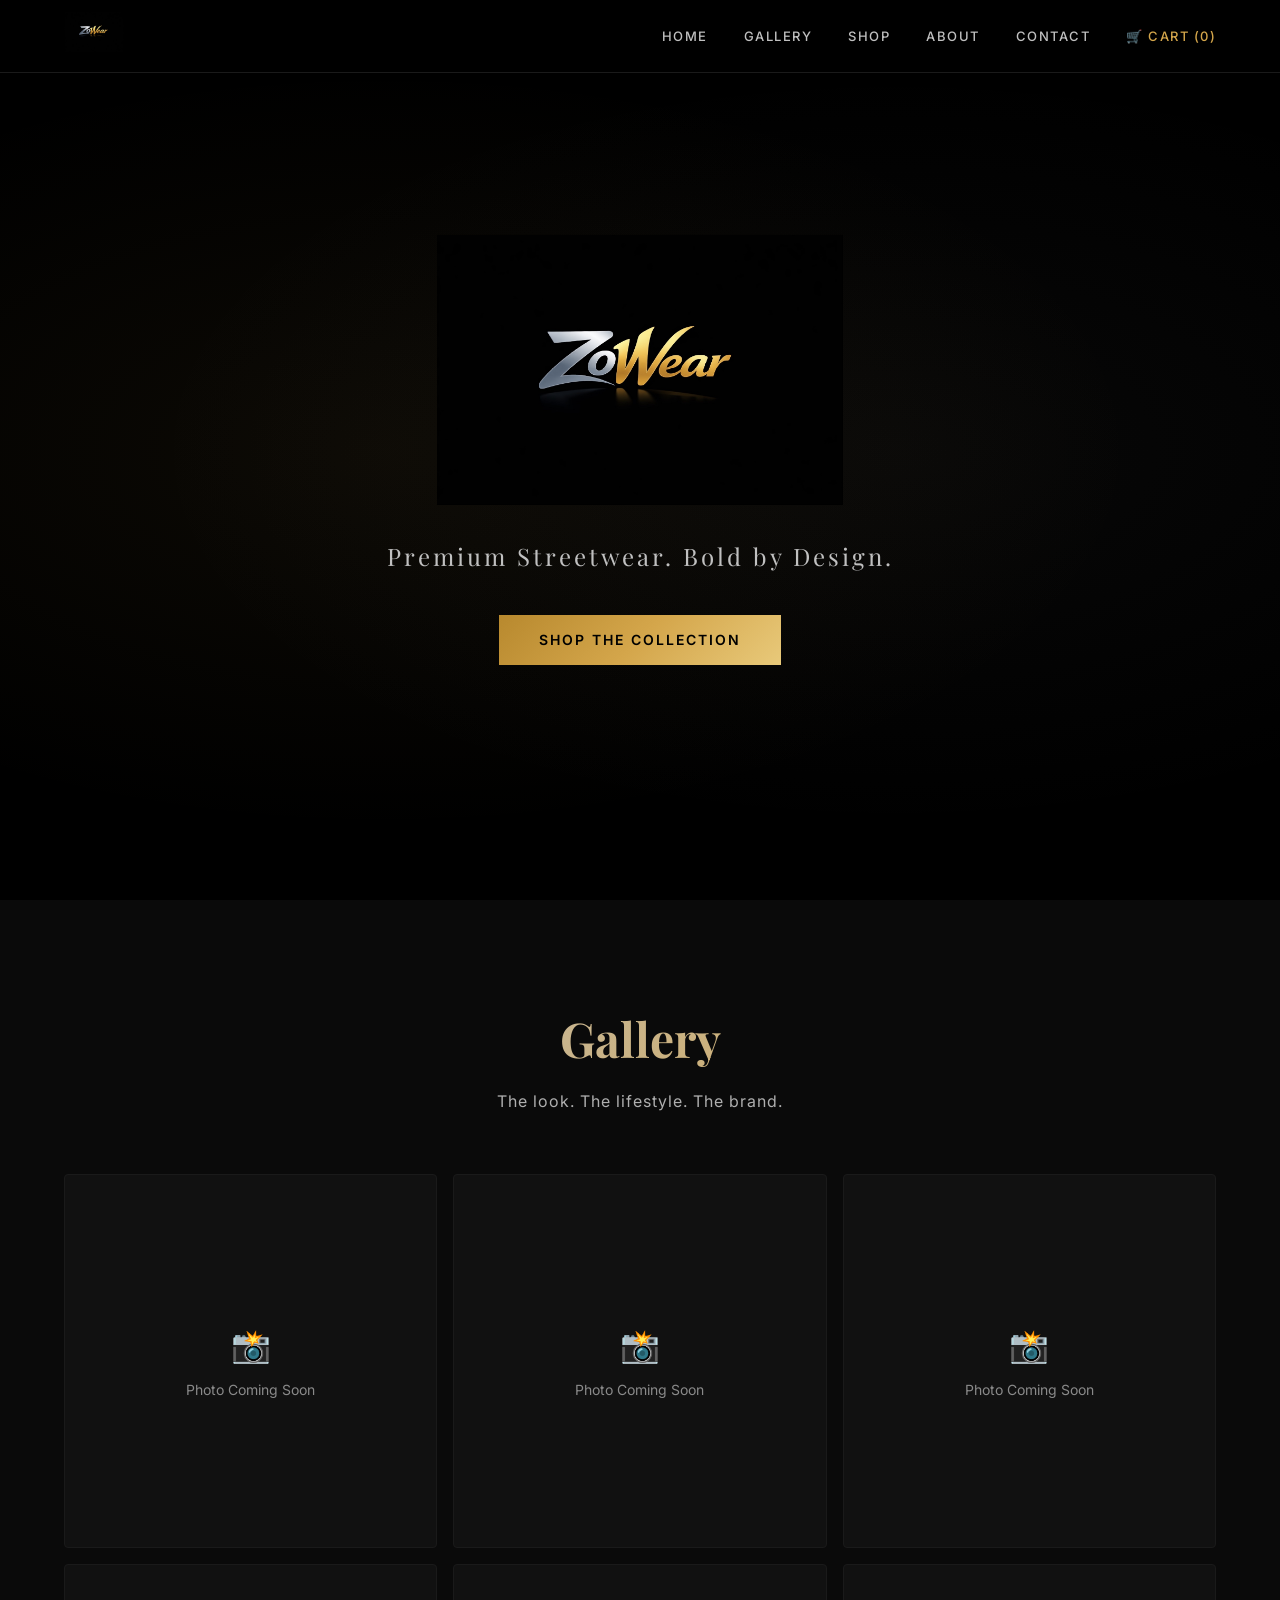
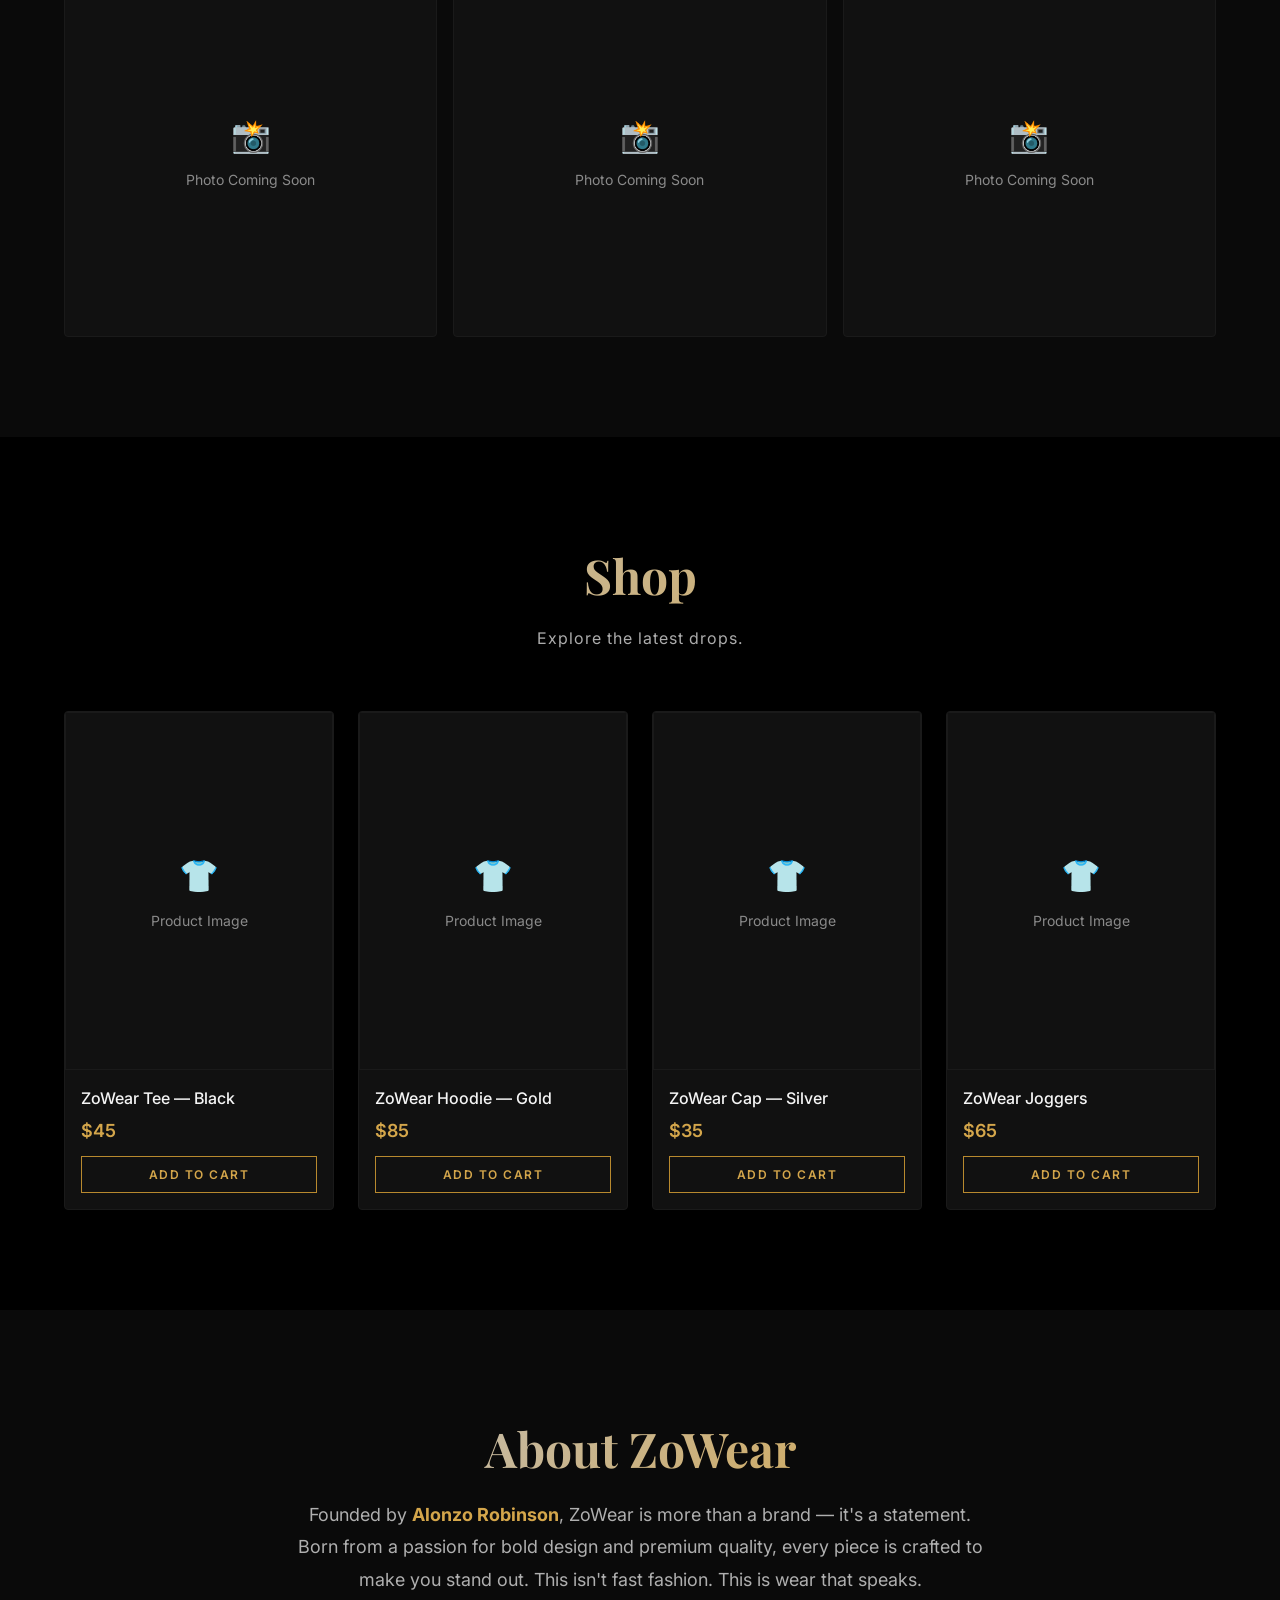
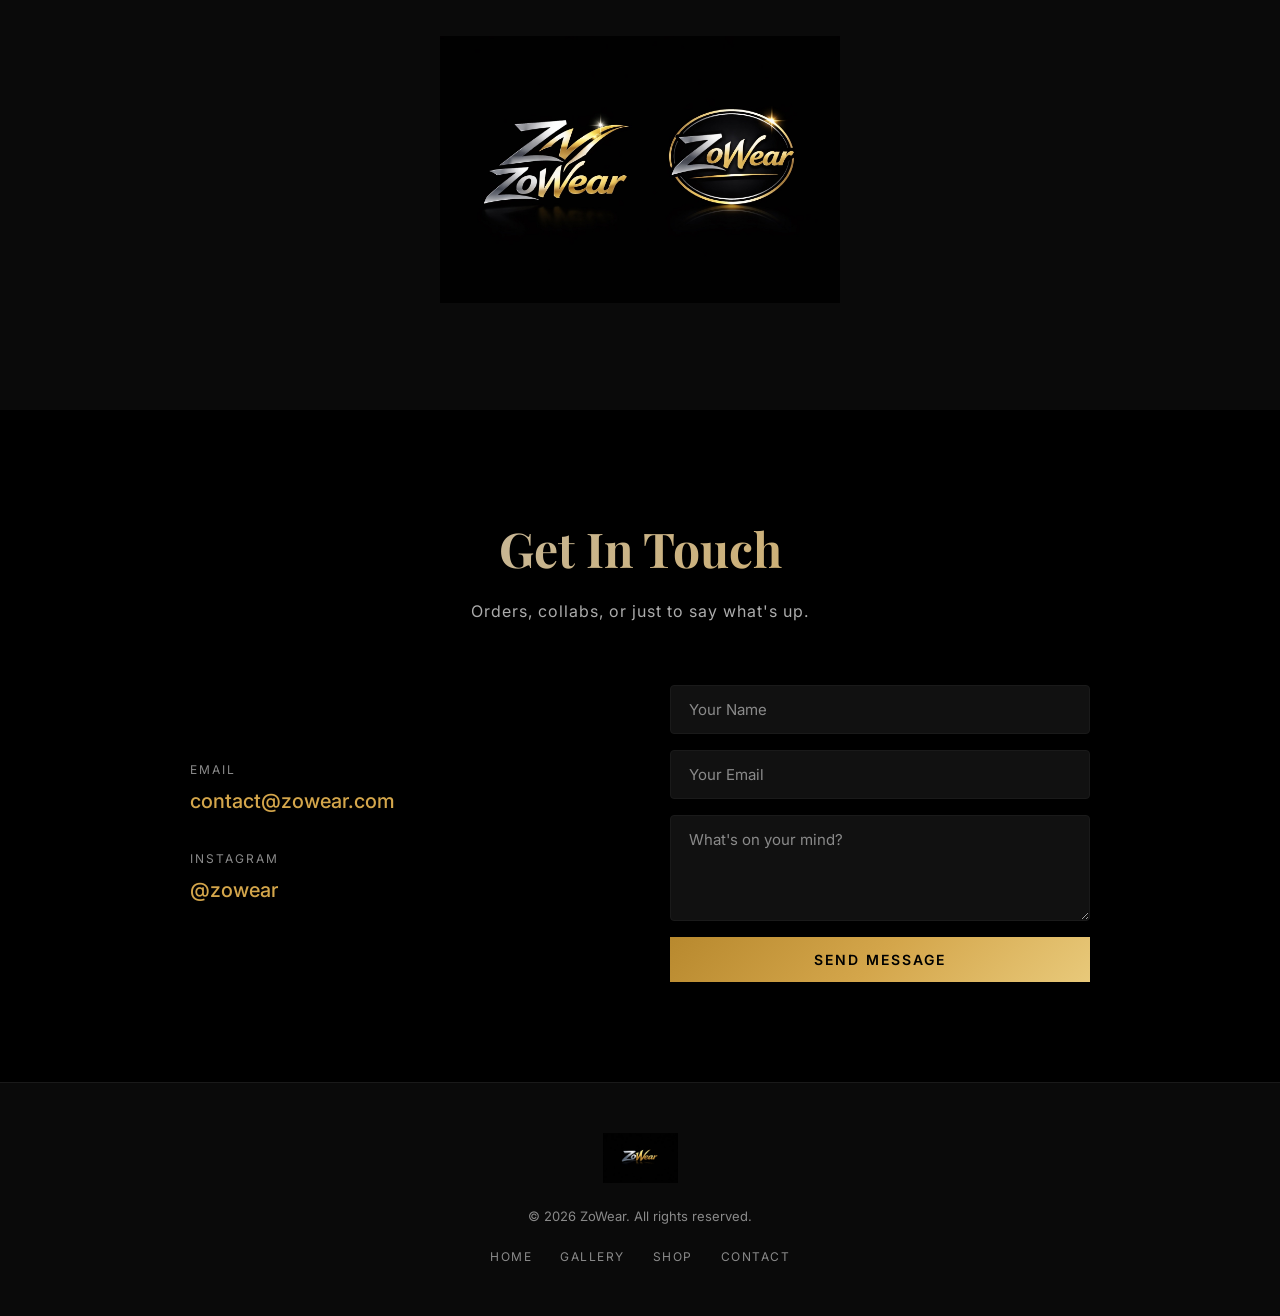
==== index.html @ b3c53b0f "Add files via upload" ====
<!DOCTYPE html>
<html lang="en">
<head>
    <meta charset="UTF-8">
    <meta name="viewport" content="width=device-width, initial-scale=1.0">
    <title>ZoWear — Premium Streetwear by Alonzo Robinson</title>
    <meta name="description" content="ZoWear — Premium streetwear brand. Shop the latest collection from Alonzo Robinson.">
    <link rel="icon" type="image/png" href="assets/images/logo-main.png">
    <link rel="preconnect" href="https://fonts.googleapis.com">
    <link rel="preconnect" href="https://fonts.gstatic.com" crossorigin>
    <link href="https://fonts.googleapis.com/css2?family=Playfair+Display:wght@400;700&family=Inter:wght@300;400;500;600&display=swap" rel="stylesheet">
    <link rel="stylesheet" href="assets/css/style.css">
    <!-- Snipcart -->
    <link rel="stylesheet" href="https://cdn.snipcart.com/themes/v3.7.1/default/snipcart.css">
</head>
<body>

    <!-- NAVIGATION -->
    <nav class="nav" id="nav">
        <div class="nav-inner">
            <a href="#" class="nav-logo">
                <img src="assets/images/logo-main.png" alt="ZoWear" class="nav-logo-img">
            </a>
            <button class="nav-toggle" id="navToggle" aria-label="Menu">
                <span></span><span></span><span></span>
            </button>
            <ul class="nav-links" id="navLinks">
                <li><a href="#home">Home</a></li>
                <li><a href="#gallery">Gallery</a></li>
                <li><a href="#catalog">Shop</a></li>
                <li><a href="#about">About</a></li>
                <li><a href="#contact">Contact</a></li>
                <li><a href="#" class="snipcart-checkout nav-cart">🛒 Cart (<span class="snipcart-items-count">0</span>)</a></li>
            </ul>
        </div>
    </nav>

    <!-- HERO -->
    <section class="hero" id="home">
        <div class="hero-overlay"></div>
        <div class="hero-content">
            <img src="assets/images/logo-main.png" alt="ZoWear" class="hero-logo">
            <p class="hero-tagline">Premium Streetwear. Bold by Design.</p>
            <a href="#catalog" class="btn btn-gold">Shop the Collection</a>
        </div>
    </section>

    <!-- GALLERY -->
    <section class="section gallery-section" id="gallery">
        <div class="container">
            <h2 class="section-title">Gallery</h2>
            <p class="section-subtitle">The look. The lifestyle. The brand.</p>
            <div class="gallery-grid" id="galleryGrid">
                <!-- Gallery items will be added here — placeholder for now -->
                <div class="gallery-item placeholder-item">
                    <div class="placeholder-content">
                        <span class="placeholder-icon">📸</span>
                        <span>Photo Coming Soon</span>
                    </div>
                </div>
                <div class="gallery-item placeholder-item">
                    <div class="placeholder-content">
                        <span class="placeholder-icon">📸</span>
                        <span>Photo Coming Soon</span>
                    </div>
                </div>
                <div class="gallery-item placeholder-item">
                    <div class="placeholder-content">
                        <span class="placeholder-icon">📸</span>
                        <span>Photo Coming Soon</span>
                    </div>
                </div>
                <div class="gallery-item placeholder-item">
                    <div class="placeholder-content">
                        <span class="placeholder-icon">📸</span>
                        <span>Photo Coming Soon</span>
                    </div>
                </div>
                <div class="gallery-item placeholder-item">
                    <div class="placeholder-content">
                        <span class="placeholder-icon">📸</span>
                        <span>Photo Coming Soon</span>
                    </div>
                </div>
                <div class="gallery-item placeholder-item">
                    <div class="placeholder-content">
                        <span class="placeholder-icon">📸</span>
                        <span>Photo Coming Soon</span>
                    </div>
                </div>
            </div>
        </div>
    </section>

    <!-- CATALOG -->
    <section class="section catalog-section" id="catalog">
        <div class="container">
            <h2 class="section-title">Shop</h2>
            <p class="section-subtitle">Explore the latest drops.</p>
            <div class="catalog-grid" id="catalogGrid">
                <!--
                    PRODUCT TEMPLATE — Duplicate this block for each product.
                    Replace: id, name, price, image, description, url
                    The data-item-url MUST match the live page URL for Snipcart validation.
                -->
                <div class="product-card">
                    <div class="product-image placeholder-item">
                        <div class="placeholder-content">
                            <span class="placeholder-icon">👕</span>
                            <span>Product Image</span>
                        </div>
                    </div>
                    <div class="product-info">
                        <h3 class="product-name">ZoWear Tee — Black</h3>
                        <p class="product-price">$45</p>
                        <button class="btn btn-buy snipcart-add-item"
                            data-item-id="zowear-tee-black"
                            data-item-name="ZoWear Tee — Black"
                            data-item-price="45.00"
                            data-item-url="/"
                            data-item-description="Premium ZoWear logo tee in black"
                            data-item-image="assets/images/products/tee-black.jpg"
                            data-item-custom1-name="Size"
                            data-item-custom1-options="S|M|L|XL|XXL">
                            Add to Cart
                        </button>
                    </div>
                </div>
                <div class="product-card">
                    <div class="product-image placeholder-item">
                        <div class="placeholder-content">
                            <span class="placeholder-icon">👕</span>
                            <span>Product Image</span>
                        </div>
                    </div>
                    <div class="product-info">
                        <h3 class="product-name">ZoWear Hoodie — Gold</h3>
                        <p class="product-price">$85</p>
                        <button class="btn btn-buy snipcart-add-item"
                            data-item-id="zowear-hoodie-gold"
                            data-item-name="ZoWear Hoodie — Gold"
                            data-item-price="85.00"
                            data-item-url="/"
                            data-item-description="Premium ZoWear hoodie with gold embroidery"
                            data-item-image="assets/images/products/hoodie-gold.jpg"
                            data-item-custom1-name="Size"
                            data-item-custom1-options="S|M|L|XL|XXL">
                            Add to Cart
                        </button>
                    </div>
                </div>
                <div class="product-card">
                    <div class="product-image placeholder-item">
                        <div class="placeholder-content">
                            <span class="placeholder-icon">👕</span>
                            <span>Product Image</span>
                        </div>
                    </div>
                    <div class="product-info">
                        <h3 class="product-name">ZoWear Cap — Silver</h3>
                        <p class="product-price">$35</p>
                        <button class="btn btn-buy snipcart-add-item"
                            data-item-id="zowear-cap-silver"
                            data-item-name="ZoWear Cap — Silver"
                            data-item-price="35.00"
                            data-item-url="/"
                            data-item-description="ZoWear fitted cap with silver logo"
                            data-item-image="assets/images/products/cap-silver.jpg"
                            data-item-custom1-name="Size"
                            data-item-custom1-options="S/M|L/XL">
                            Add to Cart
                        </button>
                    </div>
                </div>
                <div class="product-card">
                    <div class="product-image placeholder-item">
                        <div class="placeholder-content">
                            <span class="placeholder-icon">👕</span>
                            <span>Product Image</span>
                        </div>
                    </div>
                    <div class="product-info">
                        <h3 class="product-name">ZoWear Joggers</h3>
                        <p class="product-price">$65</p>
                        <button class="btn btn-buy snipcart-add-item"
                            data-item-id="zowear-joggers"
                            data-item-name="ZoWear Joggers"
                            data-item-price="65.00"
                            data-item-url="/"
                            data-item-description="Premium ZoWear joggers with embroidered logo"
                            data-item-image="assets/images/products/joggers.jpg"
                            data-item-custom1-name="Size"
                            data-item-custom1-options="S|M|L|XL|XXL">
                            Add to Cart
                        </button>
                    </div>
                </div>
            </div>
        </div>
    </section>

    <!-- ABOUT -->
    <section class="section about-section" id="about">
        <div class="container">
            <div class="about-content">
                <h2 class="section-title">About ZoWear</h2>
                <p class="about-text">
                    Founded by <strong>Alonzo Robinson</strong>, ZoWear is more than a brand — it's a statement. 
                    Born from a passion for bold design and premium quality, every piece is crafted to make you 
                    stand out. This isn't fast fashion. This is wear that speaks.
                </p>
                <div class="about-founder">
                    <img src="assets/images/logo-variants.png" alt="ZoWear Logos" class="about-logo">
                </div>
            </div>
        </div>
    </section>

    <!-- CONTACT -->
    <section class="section contact-section" id="contact">
        <div class="container">
            <h2 class="section-title">Get In Touch</h2>
            <p class="section-subtitle">Orders, collabs, or just to say what's up.</p>
            <div class="contact-grid">
                <div class="contact-info">
                    <div class="contact-item">
                        <span class="contact-label">Email</span>
                        <a href="mailto:contact@zowear.com" class="contact-link">contact@zowear.com</a>
                    </div>
                    <div class="contact-item">
                        <span class="contact-label">Instagram</span>
                        <a href="https://instagram.com/zowear" target="_blank" class="contact-link">@zowear</a>
                    </div>
                </div>
                <form class="contact-form" id="contactForm">
                    <input type="text" name="name" placeholder="Your Name" required>
                    <input type="email" name="email" placeholder="Your Email" required>
                    <textarea name="message" placeholder="What's on your mind?" rows="4" required></textarea>
                    <button type="submit" class="btn btn-gold">Send Message</button>
                </form>
            </div>
        </div>
    </section>

    <!-- FOOTER -->
    <footer class="footer">
        <div class="container">
            <img src="assets/images/logo-main.png" alt="ZoWear" class="footer-logo">
            <p class="footer-text">&copy; 2026 ZoWear. All rights reserved.</p>
            <div class="footer-links">
                <a href="#home">Home</a>
                <a href="#gallery">Gallery</a>
                <a href="#catalog">Shop</a>
                <a href="#contact">Contact</a>
            </div>
        </div>
    </footer>

    <!-- Snipcart Container — replace YOUR_API_KEY with your Snipcart public API key -->
    <div hidden id="snipcart" data-api-key="YOUR_API_KEY" data-config-modal-style="side" data-currency="usd">
    </div>
    <script async src="https://cdn.snipcart.com/themes/v3.7.1/default/snipcart.js"></script>
    <script src="assets/js/main.js"></script>
</body>
</html>
---- assets/css/style.css ----
/* ================================================
   ZoWear — Premium Streetwear
   Color Palette: Black, Gold, Silver
   ================================================ */

:root {
    --black: #000000;
    --black-soft: #0a0a0a;
    --black-card: #111111;
    --black-border: #1a1a1a;
    --gold: #D4A64B;
    --gold-light: #E8C97A;
    --gold-dark: #B8892E;
    --silver: #C0C0C0;
    --silver-light: #D9D9D9;
    --silver-dark: #8A8A8A;
    --white: #F5F5F5;
    --white-muted: rgba(245, 245, 245, 0.7);
    --font-display: 'Playfair Display', Georgia, serif;
    --font-body: 'Inter', -apple-system, sans-serif;
}

/* ---- RESET ---- */
*, *::before, *::after {
    margin: 0;
    padding: 0;
    box-sizing: border-box;
}

html {
    scroll-behavior: smooth;
    scroll-padding-top: 80px;
}

body {
    font-family: var(--font-body);
    background: var(--black);
    color: var(--white);
    line-height: 1.6;
    overflow-x: hidden;
}

a {
    color: var(--gold);
    text-decoration: none;
    transition: color 0.3s ease;
}
a:hover {
    color: var(--gold-light);
}

img {
    max-width: 100%;
    height: auto;
}

.container {
    max-width: 1200px;
    margin: 0 auto;
    padding: 0 24px;
}

/* ---- BUTTONS ---- */
.btn {
    display: inline-block;
    padding: 14px 40px;
    font-family: var(--font-body);
    font-size: 14px;
    font-weight: 600;
    text-transform: uppercase;
    letter-spacing: 2px;
    border: none;
    cursor: pointer;
    transition: all 0.3s ease;
}

.btn-gold {
    background: linear-gradient(135deg, var(--gold-dark), var(--gold), var(--gold-light));
    color: var(--black);
}
.btn-gold:hover {
    background: linear-gradient(135deg, var(--gold), var(--gold-light), #f0dca0);
    color: var(--black);
    transform: translateY(-2px);
    box-shadow: 0 8px 30px rgba(212, 166, 75, 0.3);
}

/* ---- NAVIGATION ---- */
.nav {
    position: fixed;
    top: 0;
    left: 0;
    right: 0;
    z-index: 1000;
    background: rgba(0, 0, 0, 0.9);
    backdrop-filter: blur(20px);
    border-bottom: 1px solid var(--black-border);
    transition: background 0.3s ease;
}

.nav-inner {
    max-width: 1200px;
    margin: 0 auto;
    padding: 0 24px;
    display: flex;
    align-items: center;
    justify-content: space-between;
    height: 72px;
}

.nav-logo-img {
    height: 40px;
    width: auto;
}

.nav-links {
    display: flex;
    list-style: none;
    gap: 36px;
}

.nav-links a {
    color: var(--silver);
    font-size: 13px;
    font-weight: 500;
    text-transform: uppercase;
    letter-spacing: 1.5px;
    transition: color 0.3s ease;
}
.nav-links a:hover {
    color: var(--gold);
}

.nav-toggle {
    display: none;
    flex-direction: column;
    gap: 5px;
    background: none;
    border: none;
    cursor: pointer;
    padding: 4px;
}
.nav-toggle span {
    display: block;
    width: 24px;
    height: 2px;
    background: var(--silver);
    transition: all 0.3s ease;
}

/* ---- HERO ---- */
.hero {
    position: relative;
    min-height: 100vh;
    display: flex;
    align-items: center;
    justify-content: center;
    text-align: center;
    background: var(--black);
    overflow: hidden;
}

.hero::before {
    content: '';
    position: absolute;
    top: 0; left: 0; right: 0; bottom: 0;
    background:
        radial-gradient(ellipse at 30% 50%, rgba(212, 166, 75, 0.06) 0%, transparent 60%),
        radial-gradient(ellipse at 70% 50%, rgba(192, 192, 192, 0.04) 0%, transparent 60%);
}

.hero-content {
    position: relative;
    z-index: 1;
}

.hero-logo {
    max-width: 500px;
    width: 80%;
    margin-bottom: 24px;
    animation: fadeInUp 1s ease forwards;
}

.hero-tagline {
    font-family: var(--font-display);
    font-size: clamp(18px, 3vw, 24px);
    color: var(--silver);
    letter-spacing: 3px;
    margin-bottom: 40px;
    animation: fadeInUp 1s ease 0.2s forwards;
    opacity: 0;
}

.hero .btn {
    animation: fadeInUp 1s ease 0.4s forwards;
    opacity: 0;
}

@keyframes fadeInUp {
    from {
        opacity: 0;
        transform: translateY(30px);
    }
    to {
        opacity: 1;
        transform: translateY(0);
    }
}

/* ---- SECTIONS ---- */
.section {
    padding: 100px 0;
}

.section-title {
    font-family: var(--font-display);
    font-size: clamp(32px, 5vw, 48px);
    font-weight: 700;
    text-align: center;
    margin-bottom: 12px;
    background: linear-gradient(135deg, var(--silver), var(--gold));
    -webkit-background-clip: text;
    -webkit-text-fill-color: transparent;
    background-clip: text;
}

.section-subtitle {
    text-align: center;
    color: var(--white-muted);
    font-size: 16px;
    margin-bottom: 60px;
    letter-spacing: 1px;
}

/* ---- GALLERY ---- */
.gallery-section {
    background: var(--black-soft);
}

.gallery-grid {
    display: grid;
    grid-template-columns: repeat(3, 1fr);
    gap: 16px;
}

.gallery-item {
    aspect-ratio: 1;
    overflow: hidden;
    border-radius: 4px;
    cursor: pointer;
    transition: transform 0.3s ease;
}
.gallery-item:hover {
    transform: scale(1.02);
}
.gallery-item img {
    width: 100%;
    height: 100%;
    object-fit: cover;
}

.placeholder-item {
    background: var(--black-card);
    border: 1px solid var(--black-border);
    display: flex;
    align-items: center;
    justify-content: center;
}

.placeholder-content {
    display: flex;
    flex-direction: column;
    align-items: center;
    gap: 8px;
    color: var(--silver-dark);
    font-size: 14px;
}

.placeholder-icon {
    font-size: 32px;
}

/* ---- CATALOG ---- */
.catalog-section {
    background: var(--black);
}

.catalog-grid {
    display: grid;
    grid-template-columns: repeat(4, 1fr);
    gap: 24px;
}

.product-card {
    background: var(--black-card);
    border: 1px solid var(--black-border);
    border-radius: 4px;
    overflow: hidden;
    transition: all 0.3s ease;
}
.product-card:hover {
    border-color: var(--gold-dark);
    transform: translateY(-4px);
    box-shadow: 0 12px 40px rgba(212, 166, 75, 0.1);
}

.product-image {
    aspect-ratio: 3/4;
}
.product-image img {
    width: 100%;
    height: 100%;
    object-fit: cover;
}

.product-info {
    padding: 16px;
}

.product-name {
    font-family: var(--font-body);
    font-size: 16px;
    font-weight: 500;
    color: var(--white);
    margin-bottom: 6px;
}

.product-price {
    font-size: 18px;
    font-weight: 600;
    color: var(--gold);
}

/* ---- ABOUT ---- */
.about-section {
    background: var(--black-soft);
}

.about-content {
    max-width: 700px;
    margin: 0 auto;
    text-align: center;
}

.about-text {
    font-size: 18px;
    line-height: 1.8;
    color: var(--white-muted);
    margin-bottom: 40px;
}

.about-text strong {
    color: var(--gold);
}

.about-logo {
    max-width: 400px;
    margin: 0 auto;
}

/* ---- CONTACT ---- */
.contact-section {
    background: var(--black);
}

.contact-grid {
    display: grid;
    grid-template-columns: 1fr 1fr;
    gap: 60px;
    max-width: 900px;
    margin: 0 auto;
}

.contact-info {
    display: flex;
    flex-direction: column;
    justify-content: center;
    gap: 32px;
}

.contact-label {
    display: block;
    font-size: 12px;
    text-transform: uppercase;
    letter-spacing: 2px;
    color: var(--silver-dark);
    margin-bottom: 6px;
}

.contact-link {
    font-size: 20px;
    font-weight: 500;
    color: var(--gold);
}

.contact-form {
    display: flex;
    flex-direction: column;
    gap: 16px;
}

.contact-form input,
.contact-form textarea {
    width: 100%;
    padding: 14px 18px;
    background: var(--black-card);
    border: 1px solid var(--black-border);
    border-radius: 4px;
    color: var(--white);
    font-family: var(--font-body);
    font-size: 15px;
    transition: border-color 0.3s ease;
}
.contact-form input:focus,
.contact-form textarea:focus {
    outline: none;
    border-color: var(--gold);
}
.contact-form input::placeholder,
.contact-form textarea::placeholder {
    color: var(--silver-dark);
}

.contact-form textarea {
    resize: vertical;
    min-height: 100px;
}

/* ---- FOOTER ---- */
.footer {
    background: var(--black-soft);
    border-top: 1px solid var(--black-border);
    padding: 50px 0;
    text-align: center;
}

.footer-logo {
    height: 50px;
    margin-bottom: 16px;
}

.footer-text {
    color: var(--silver-dark);
    font-size: 13px;
    margin-bottom: 20px;
}

.footer-links {
    display: flex;
    justify-content: center;
    gap: 28px;
}

.footer-links a {
    color: var(--silver-dark);
    font-size: 12px;
    text-transform: uppercase;
    letter-spacing: 1.5px;
}
.footer-links a:hover {
    color: var(--gold);
}

/* ---- BUY BUTTON ---- */
.btn-buy {
    width: 100%;
    margin-top: 10px;
    padding: 10px 16px;
    font-size: 12px;
    letter-spacing: 1.5px;
    background: transparent;
    color: var(--gold);
    border: 1px solid var(--gold-dark);
    cursor: pointer;
    text-transform: uppercase;
    font-weight: 600;
    font-family: var(--font-body);
    transition: all 0.3s ease;
}
.btn-buy:hover {
    background: var(--gold);
    color: var(--black);
}

/* ---- CART LINK ---- */
.nav-cart {
    color: var(--gold) !important;
    cursor: pointer;
}

/* ---- RESPONSIVE ---- */
@media (max-width: 1024px) {
    .catalog-grid {
        grid-template-columns: repeat(3, 1fr);
    }
}

@media (max-width: 768px) {
    .nav-toggle {
        display: flex;
    }

    .nav-links {
        position: fixed;
        top: 72px;
        left: 0;
        right: 0;
        background: rgba(0, 0, 0, 0.98);
        flex-direction: column;
        align-items: center;
        padding: 40px 0;
        gap: 24px;
        transform: translateY(-100%);
        opacity: 0;
        pointer-events: none;
        transition: all 0.4s ease;
    }
    .nav-links.active {
        transform: translateY(0);
        opacity: 1;
        pointer-events: all;
    }

    .gallery-grid {
        grid-template-columns: repeat(2, 1fr);
    }

    .catalog-grid {
        grid-template-columns: repeat(2, 1fr);
    }

    .contact-grid {
        grid-template-columns: 1fr;
        gap: 40px;
    }

    .section {
        padding: 70px 0;
    }
}

@media (max-width: 480px) {
    .gallery-grid {
        grid-template-columns: 1fr;
    }

    .catalog-grid {
        grid-template-columns: repeat(2, 1fr);
        gap: 12px;
    }

    .product-info {
        padding: 12px;
    }

    .hero-logo {
        max-width: 300px;
    }
}
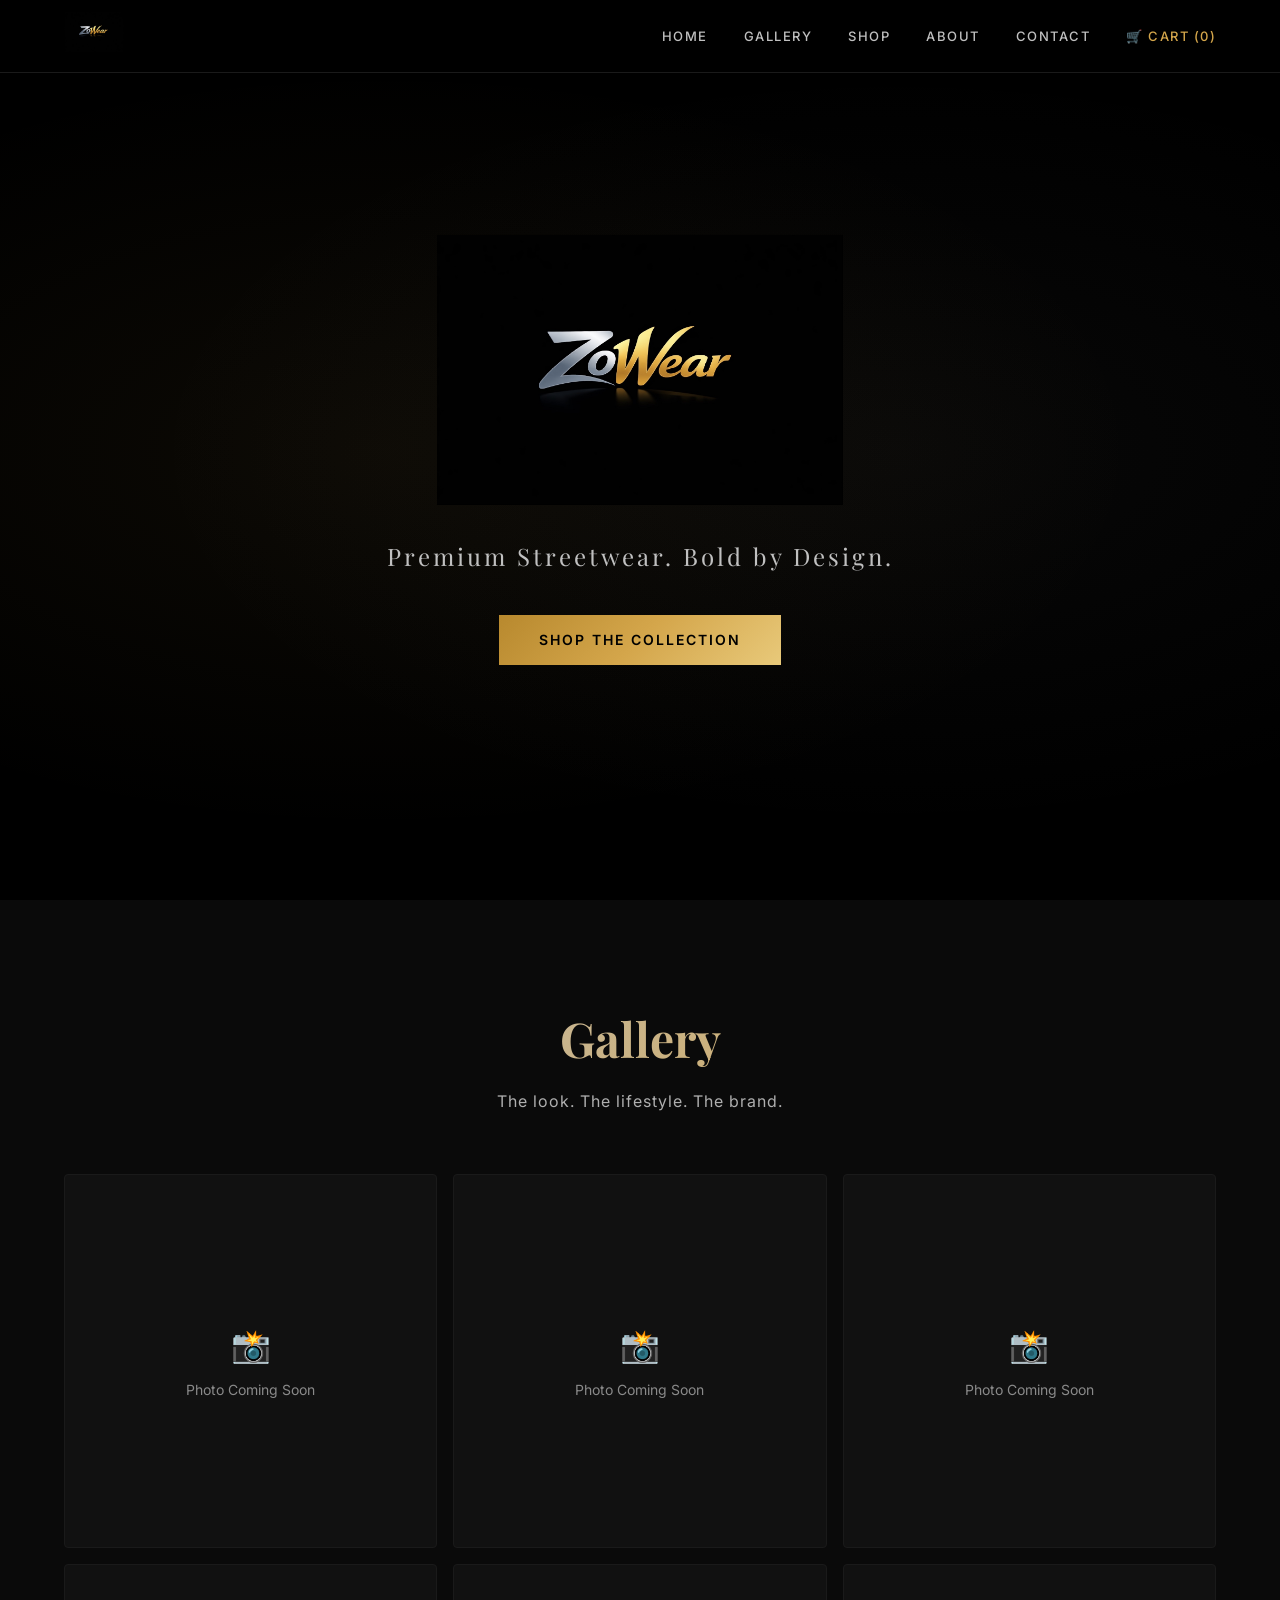
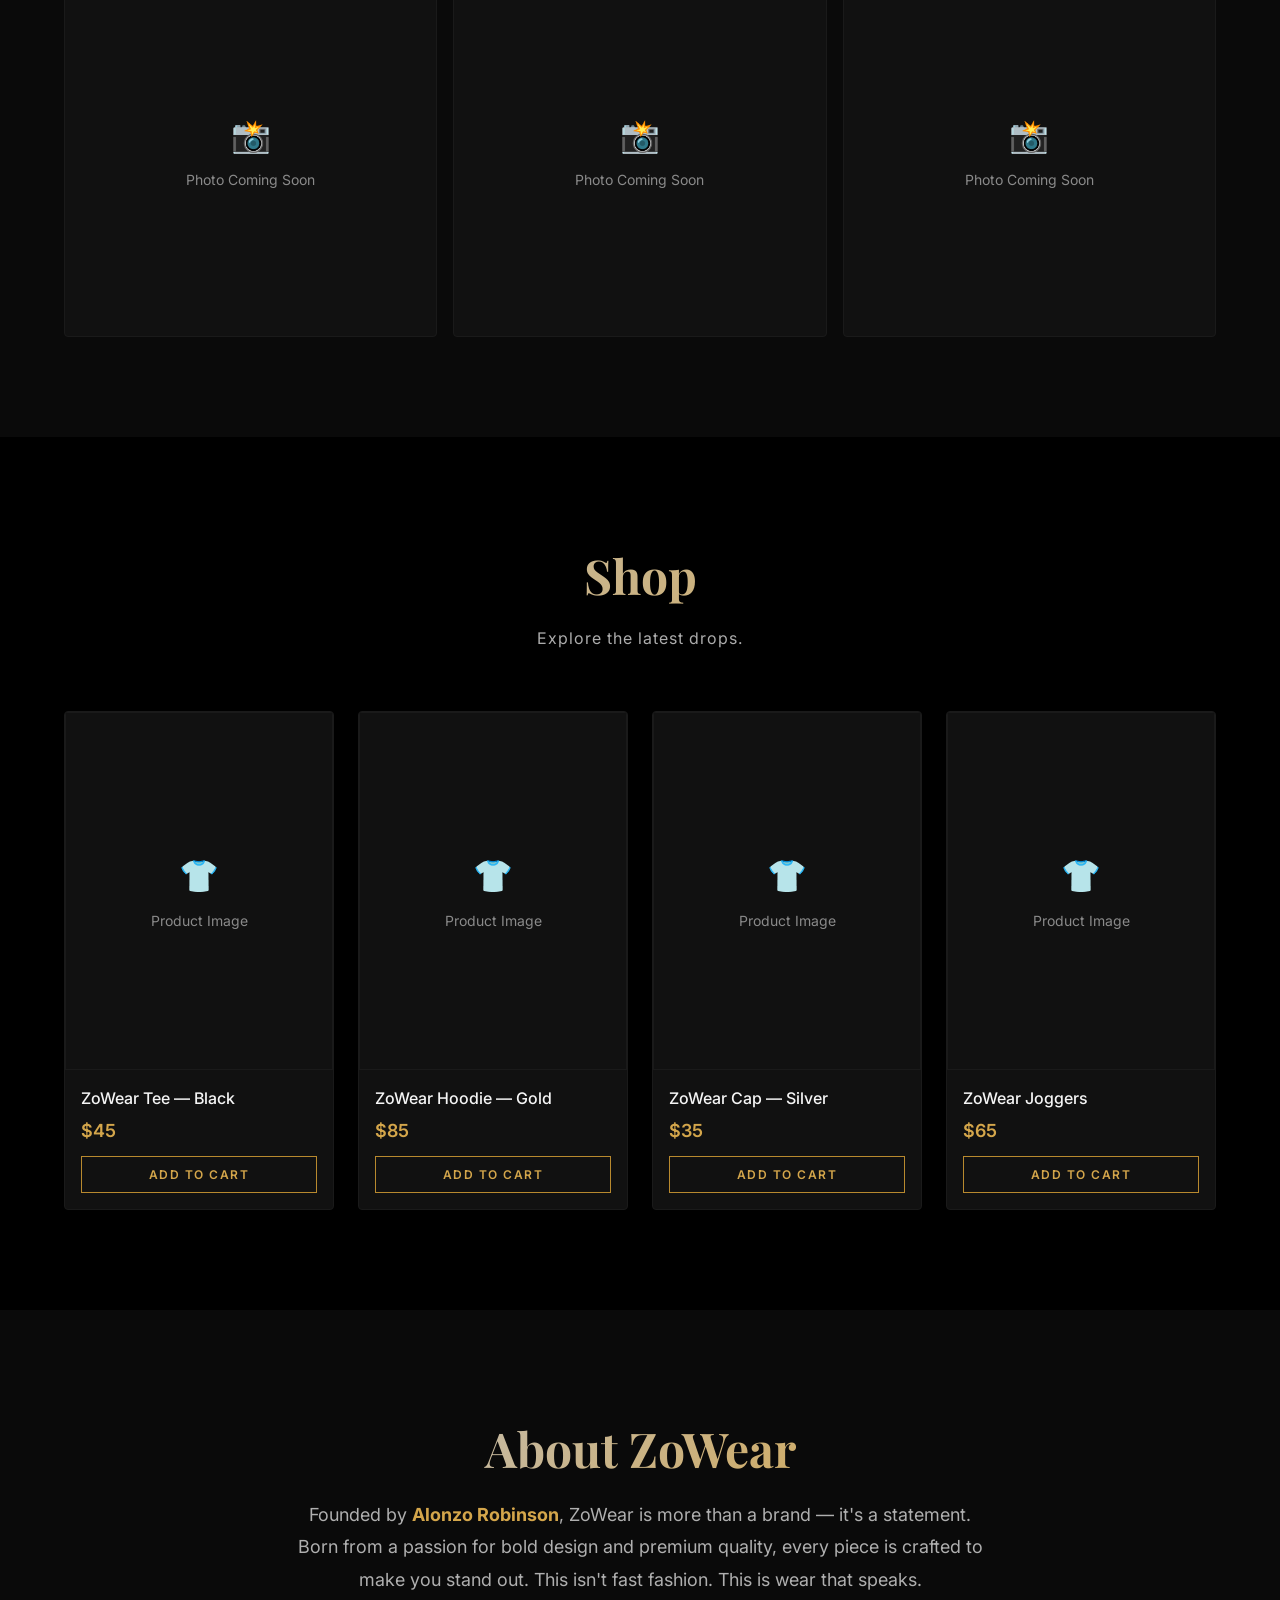
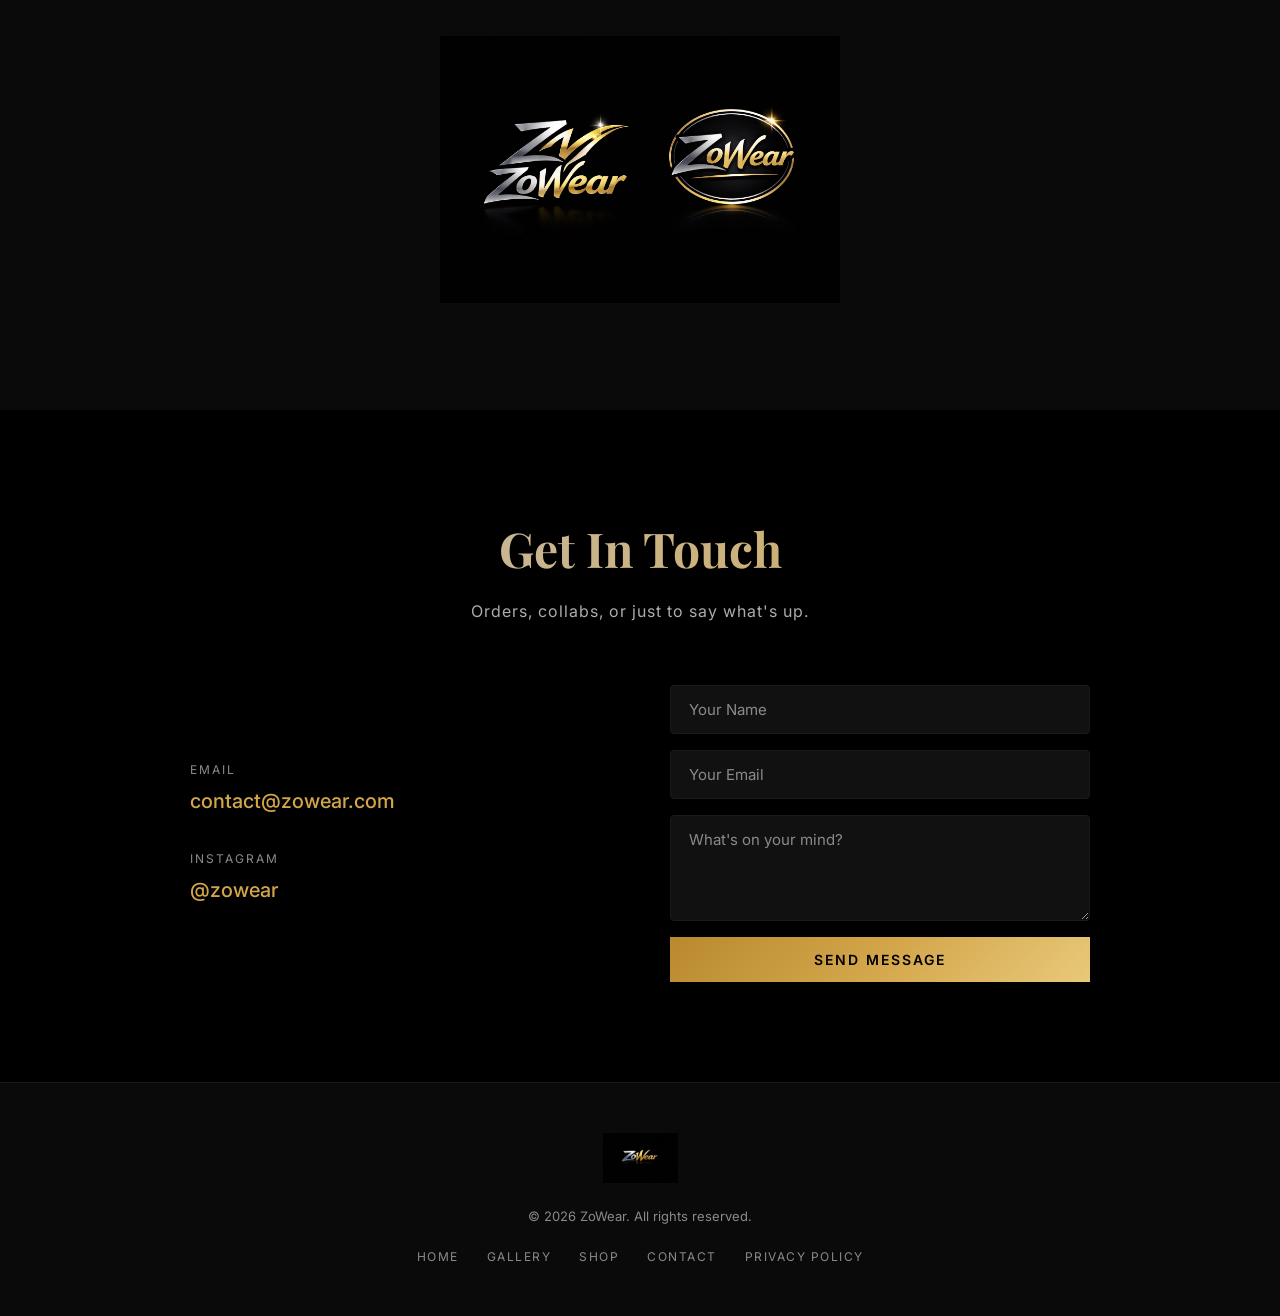
==== commit d2f705e9: "Add files via upload" ====
--- a/index.html
+++ b/index.html
@@ -252,6 +252,7 @@
                 <a href="#gallery">Gallery</a>
                 <a href="#catalog">Shop</a>
                 <a href="#contact">Contact</a>
+                <a href="privacy.html">Privacy Policy</a>
             </div>
         </div>
     </footer>
--- a/assets/css/style.css
+++ b/assets/css/style.css
@@ -488,6 +488,48 @@
     cursor: pointer;
 }
 
+/* ---- LEGAL PAGES ---- */
+.legal-content {
+    max-width: 760px;
+    margin: 0 auto;
+    color: var(--white-muted);
+    line-height: 1.8;
+}
+
+.legal-content h2 {
+    font-family: var(--font-display);
+    font-size: 22px;
+    color: var(--gold);
+    margin-top: 40px;
+    margin-bottom: 12px;
+}
+
+.legal-content h3 {
+    font-size: 16px;
+    color: var(--silver-light);
+    margin-top: 20px;
+    margin-bottom: 8px;
+}
+
+.legal-content p {
+    margin-bottom: 14px;
+    font-size: 15px;
+}
+
+.legal-content ul {
+    margin-bottom: 14px;
+    padding-left: 24px;
+}
+
+.legal-content li {
+    margin-bottom: 8px;
+    font-size: 15px;
+}
+
+.legal-content a {
+    color: var(--gold);
+}
+
 /* ---- RESPONSIVE ---- */
 @media (max-width: 1024px) {
     .catalog-grid {
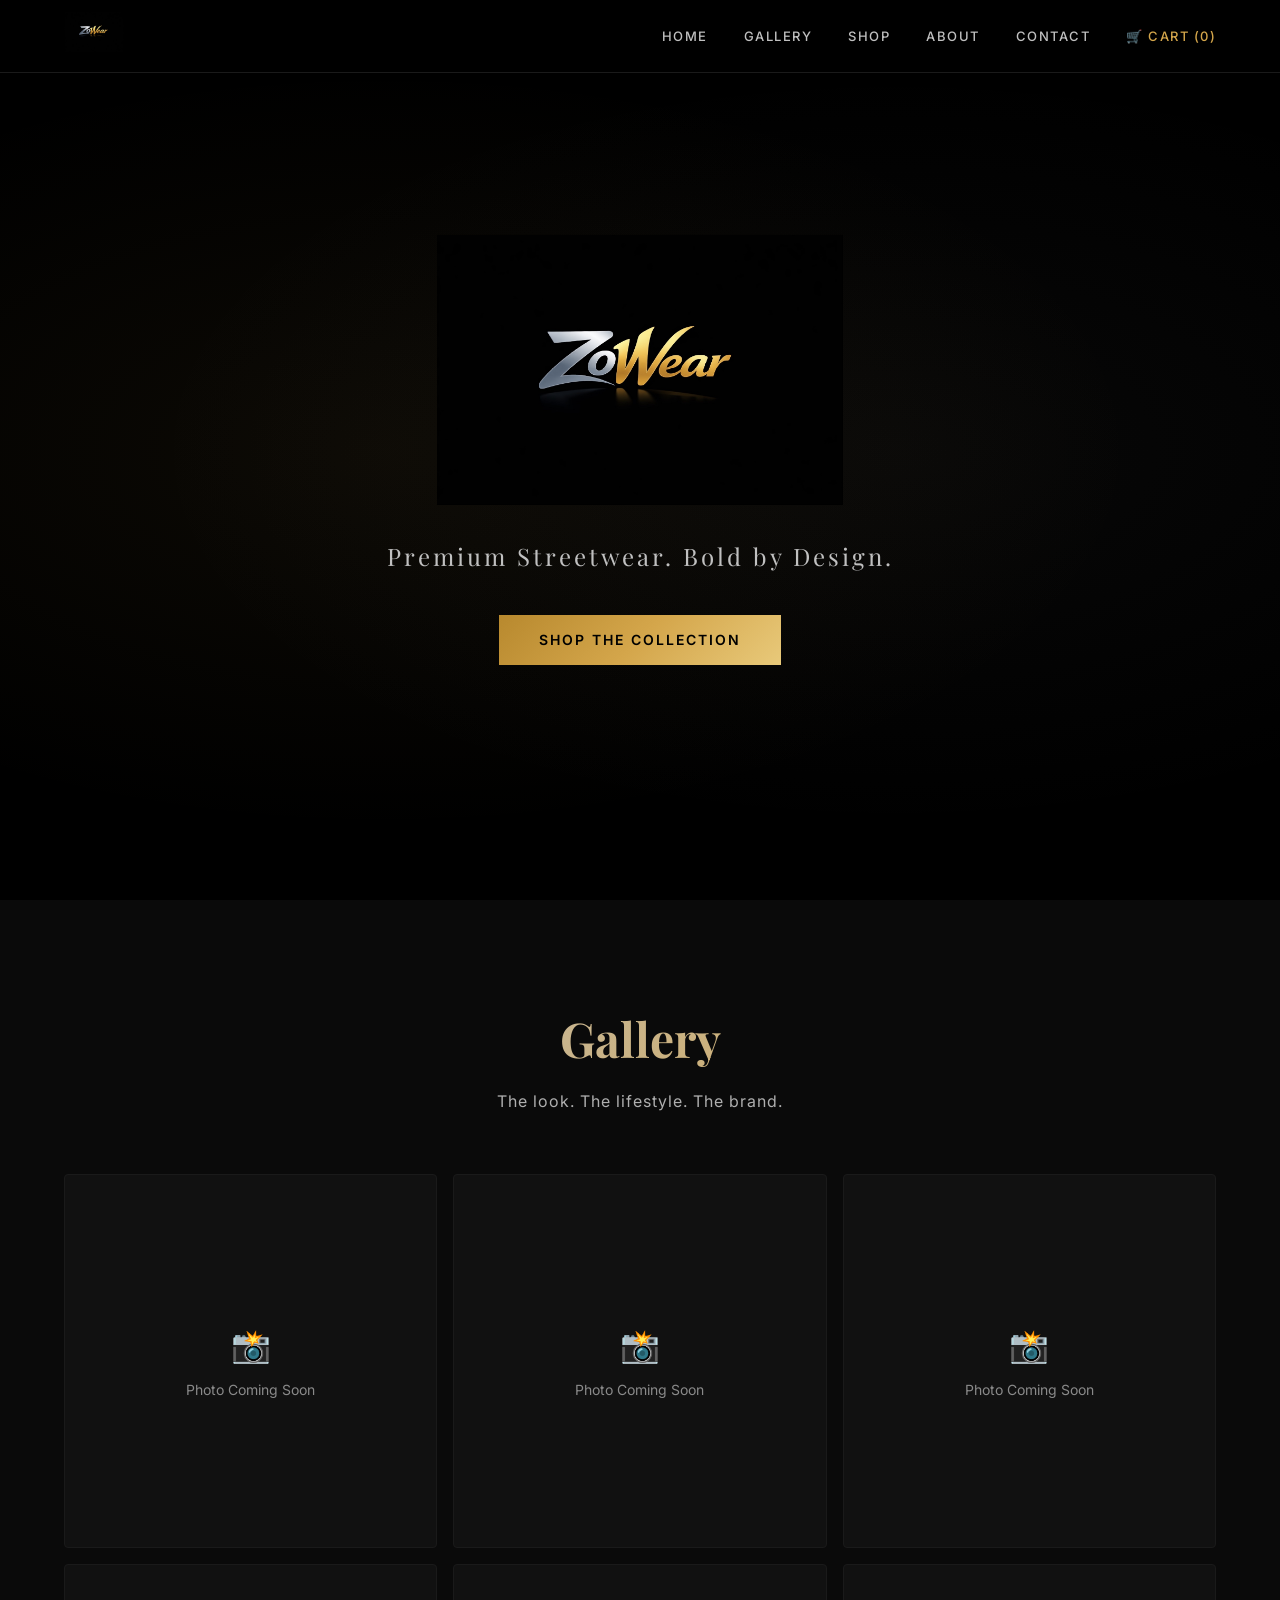
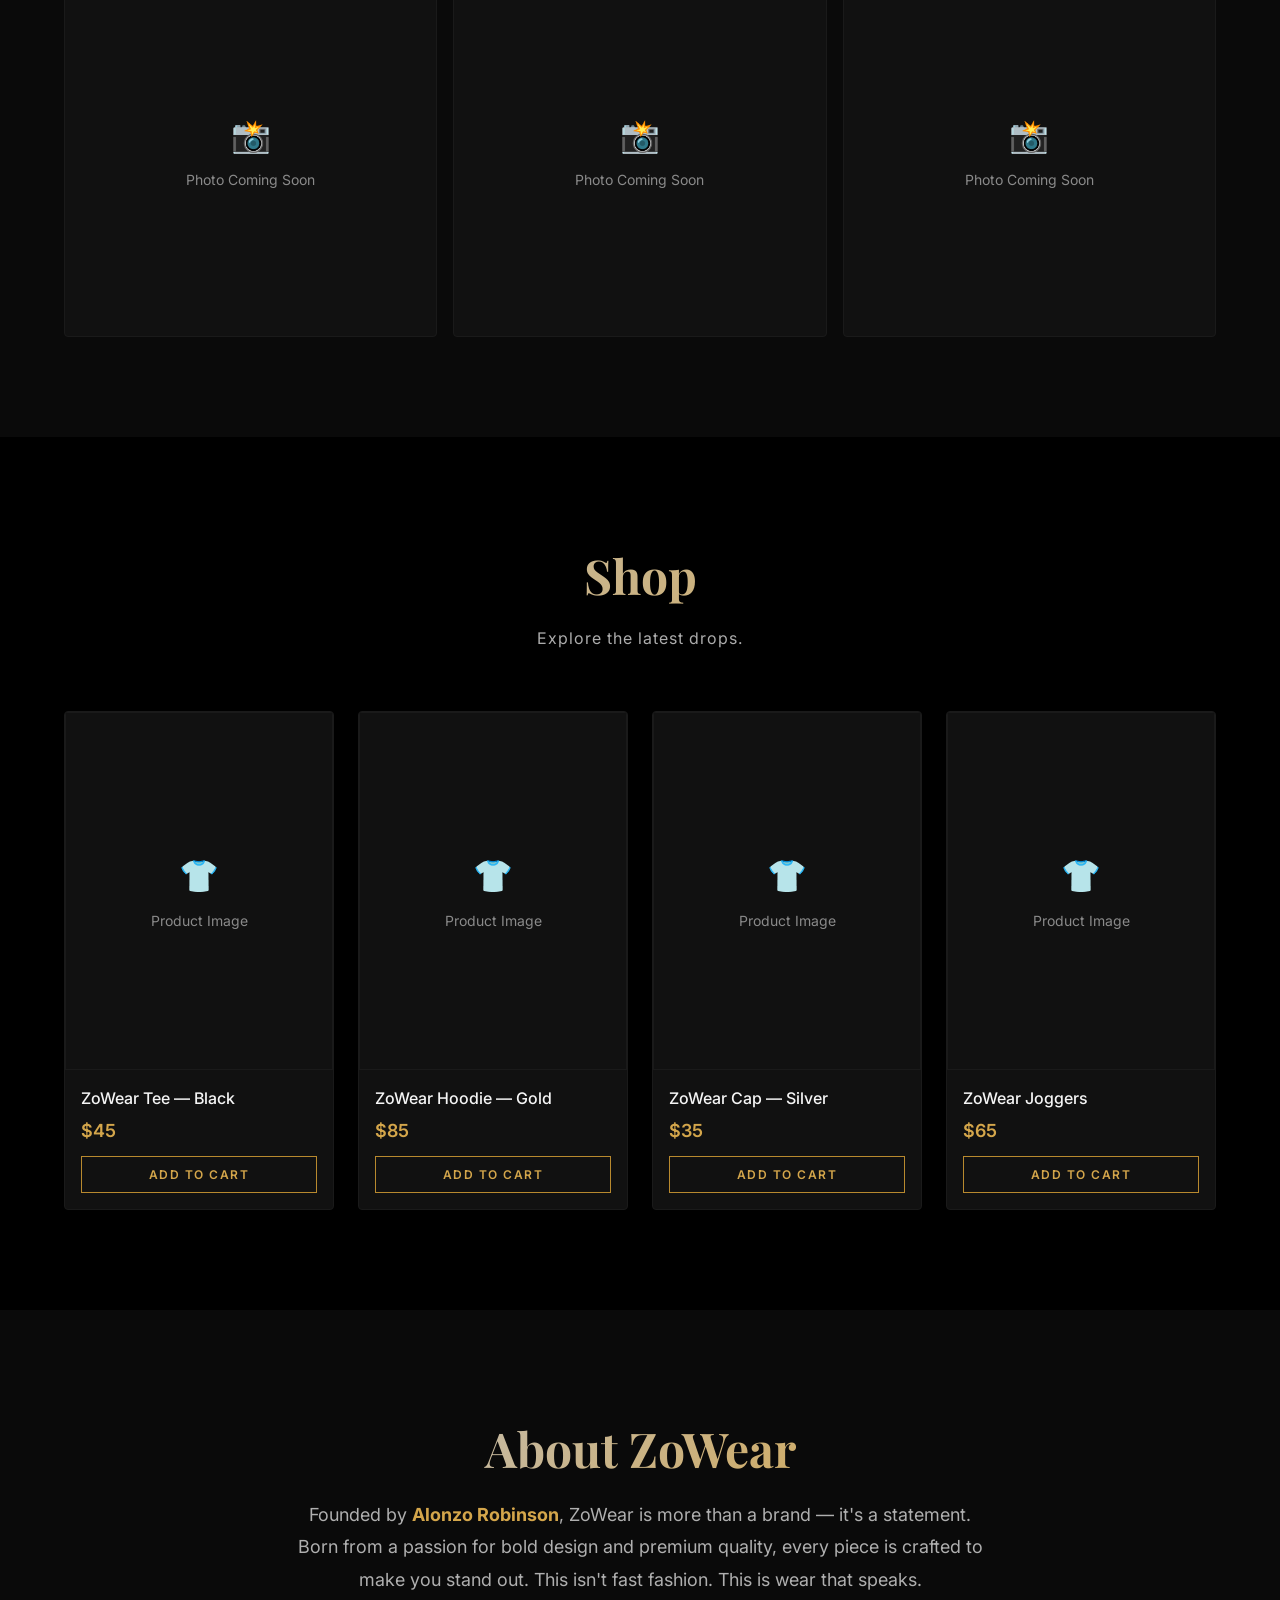
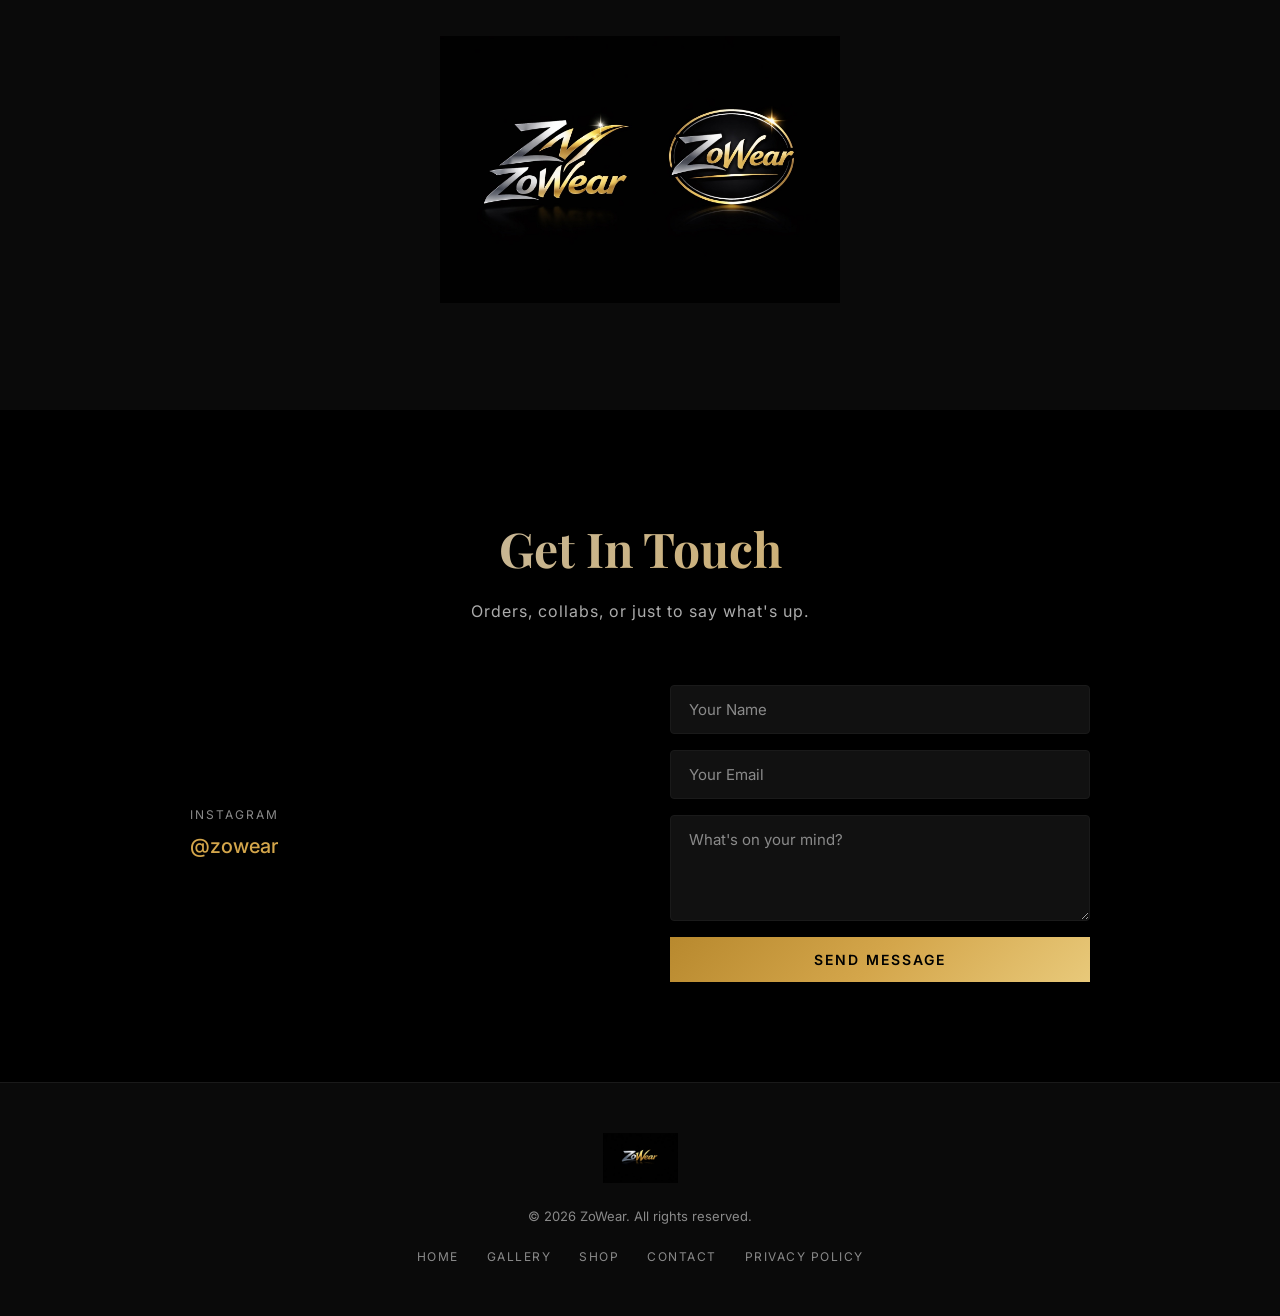
==== commit 0c4334eb: "Add files via upload" ====
--- a/index.html
+++ b/index.html
@@ -224,10 +224,6 @@
             <div class="contact-grid">
                 <div class="contact-info">
                     <div class="contact-item">
-                        <span class="contact-label">Email</span>
-                        <a href="mailto:contact@zowear.com" class="contact-link">contact@zowear.com</a>
-                    </div>
-                    <div class="contact-item">
                         <span class="contact-label">Instagram</span>
                         <a href="https://instagram.com/zowear" target="_blank" class="contact-link">@zowear</a>
                     </div>
@@ -258,7 +254,7 @@
     </footer>
 
     <!-- Snipcart Container — replace YOUR_API_KEY with your Snipcart public API key -->
-    <div hidden id="snipcart" data-api-key="YOUR_API_KEY" data-config-modal-style="side" data-currency="usd">
+    <div hidden id="snipcart" data-api-key="MTBiNGU2OTgtODFjNy00YzE5LWI1YmQtZDZmMjAwOTA1ZTdiNjM5MDk4MTg5Njk2MjgzODMz" data-config-modal-style="side" data-currency="usd">
     </div>
     <script async src="https://cdn.snipcart.com/themes/v3.7.1/default/snipcart.js"></script>
     <script src="assets/js/main.js"></script>
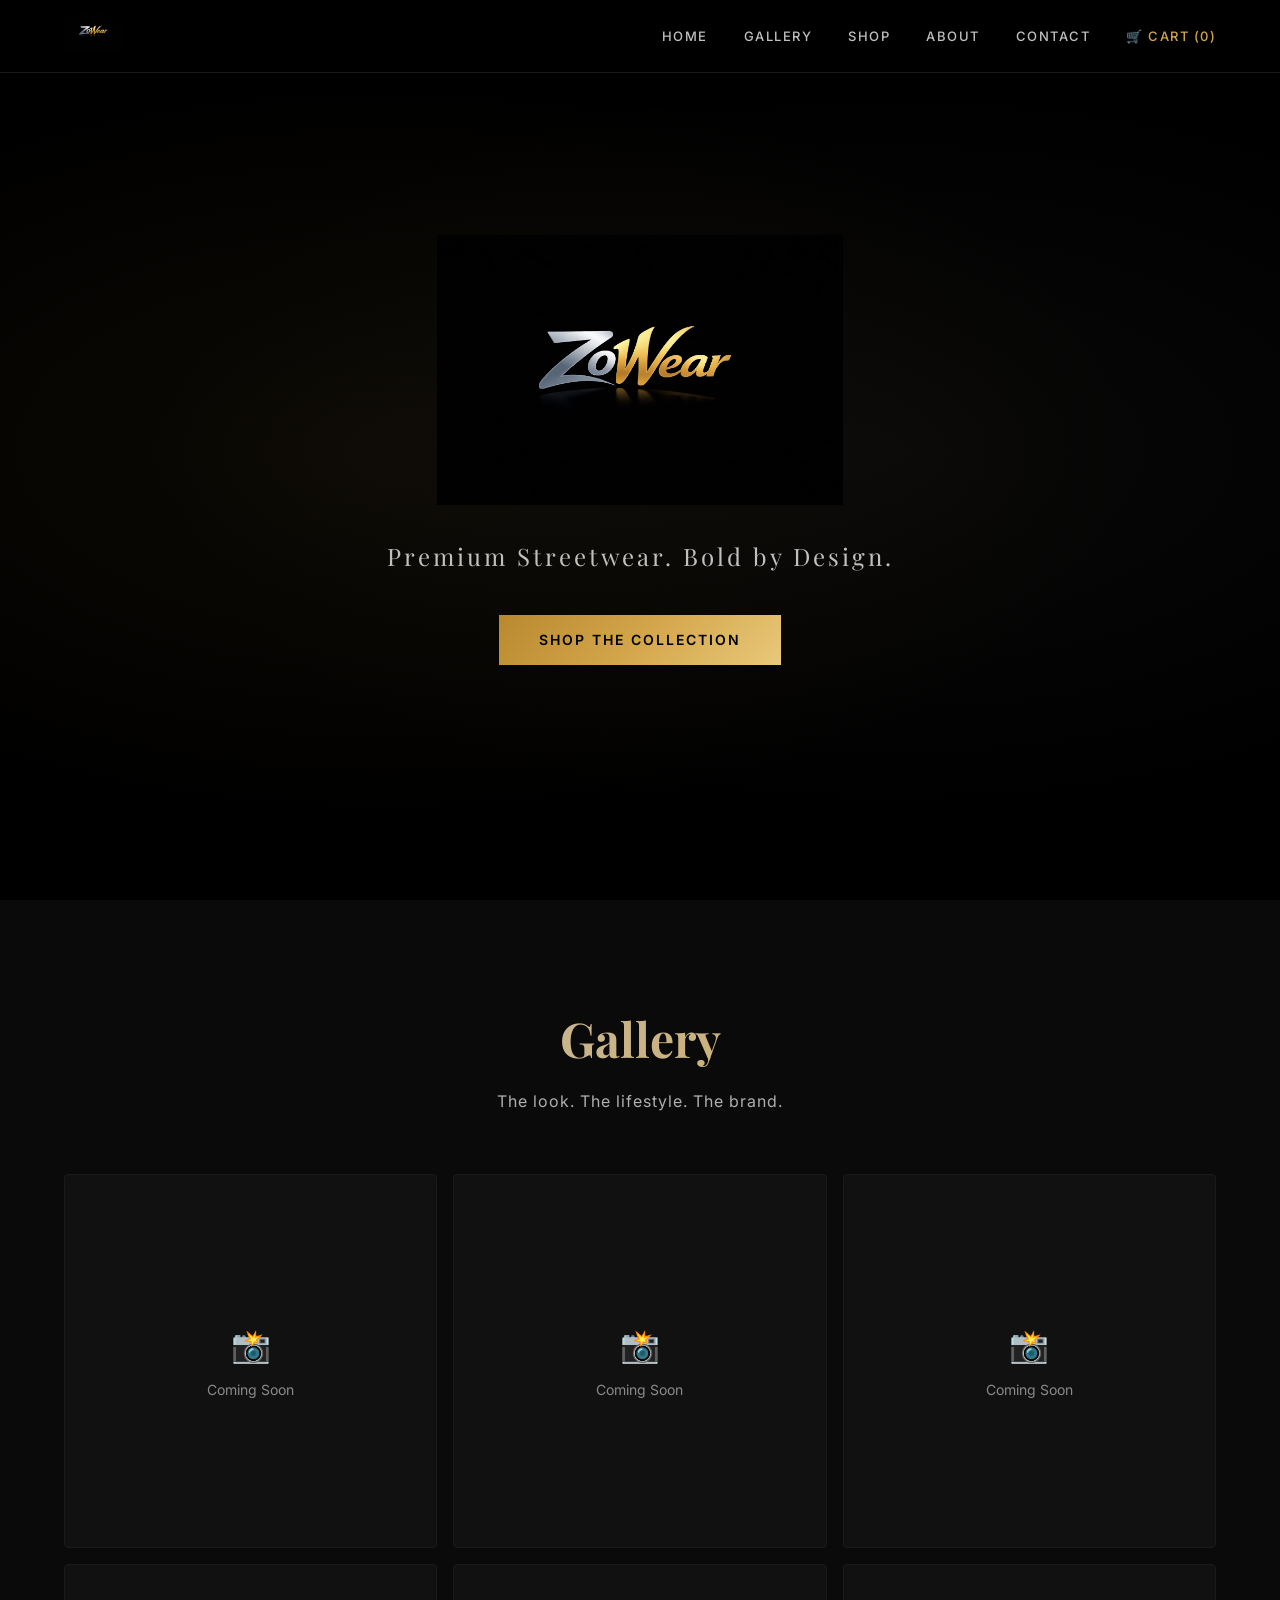
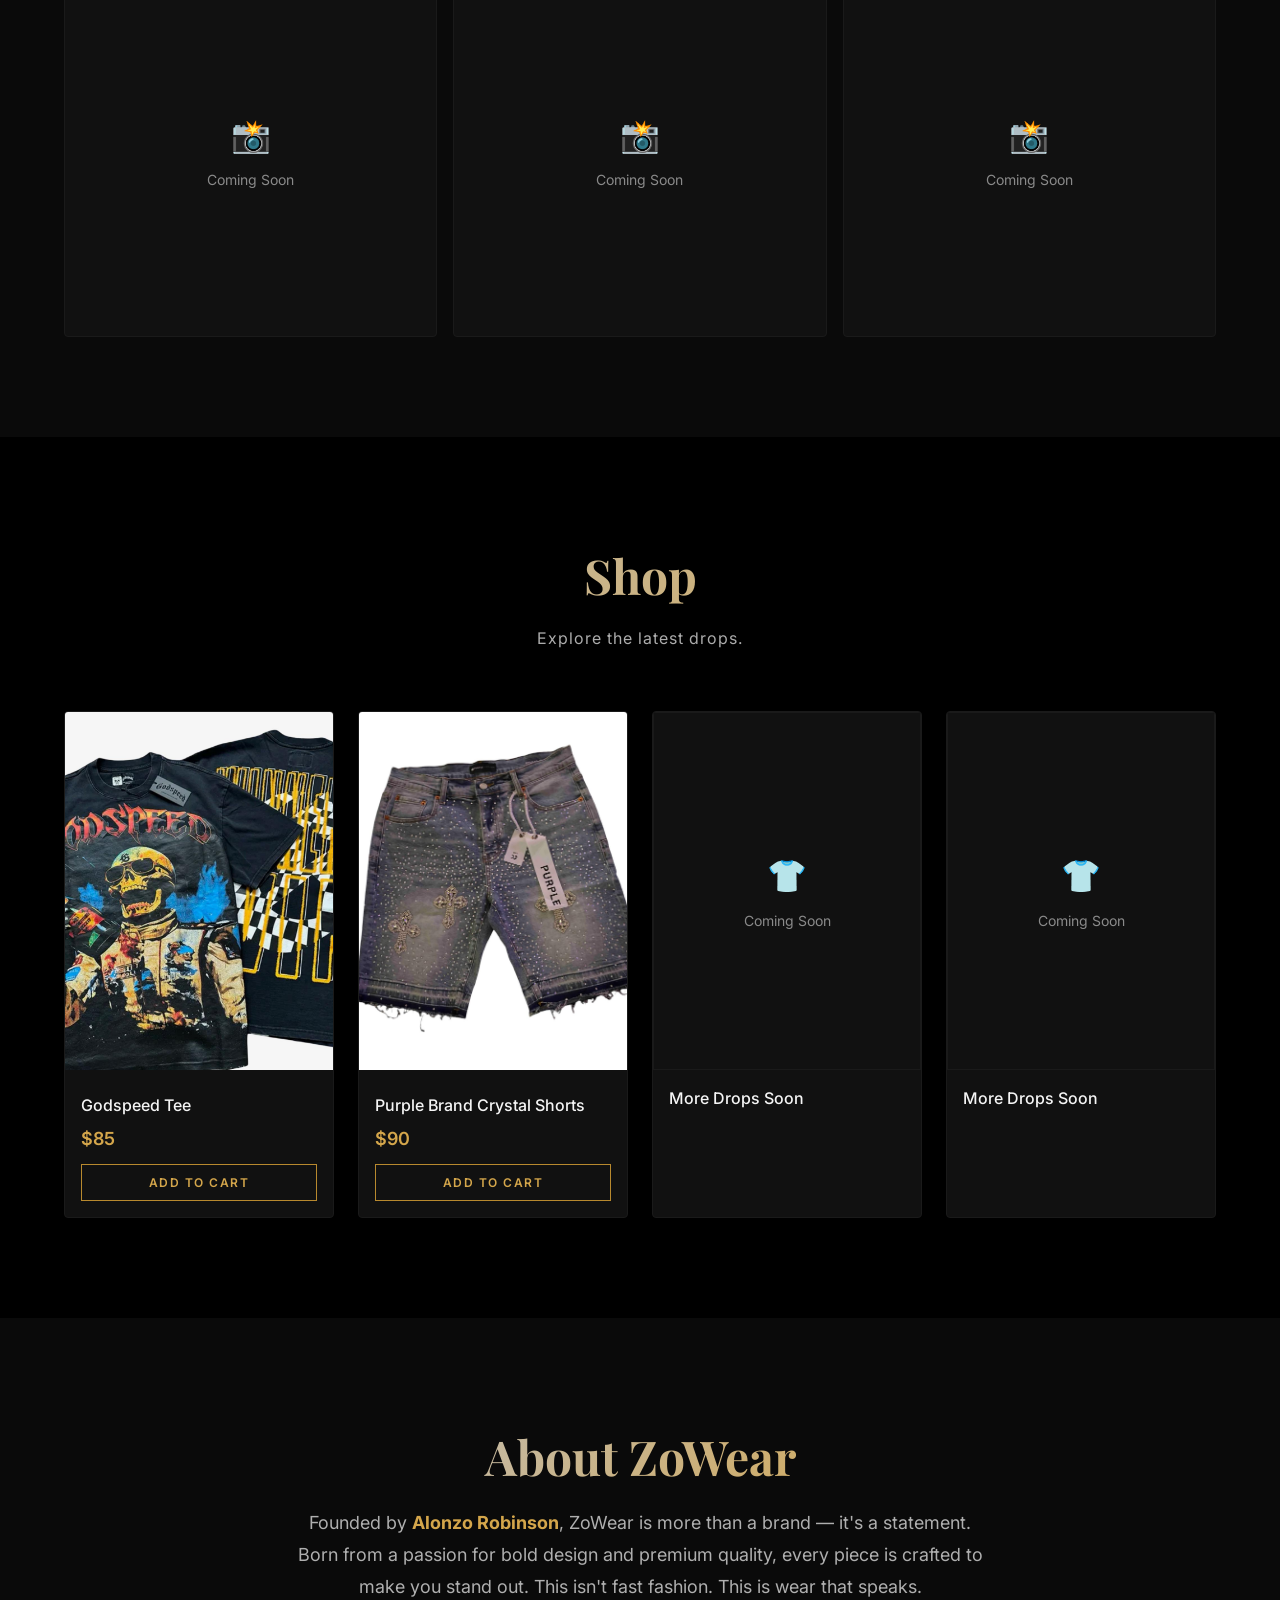
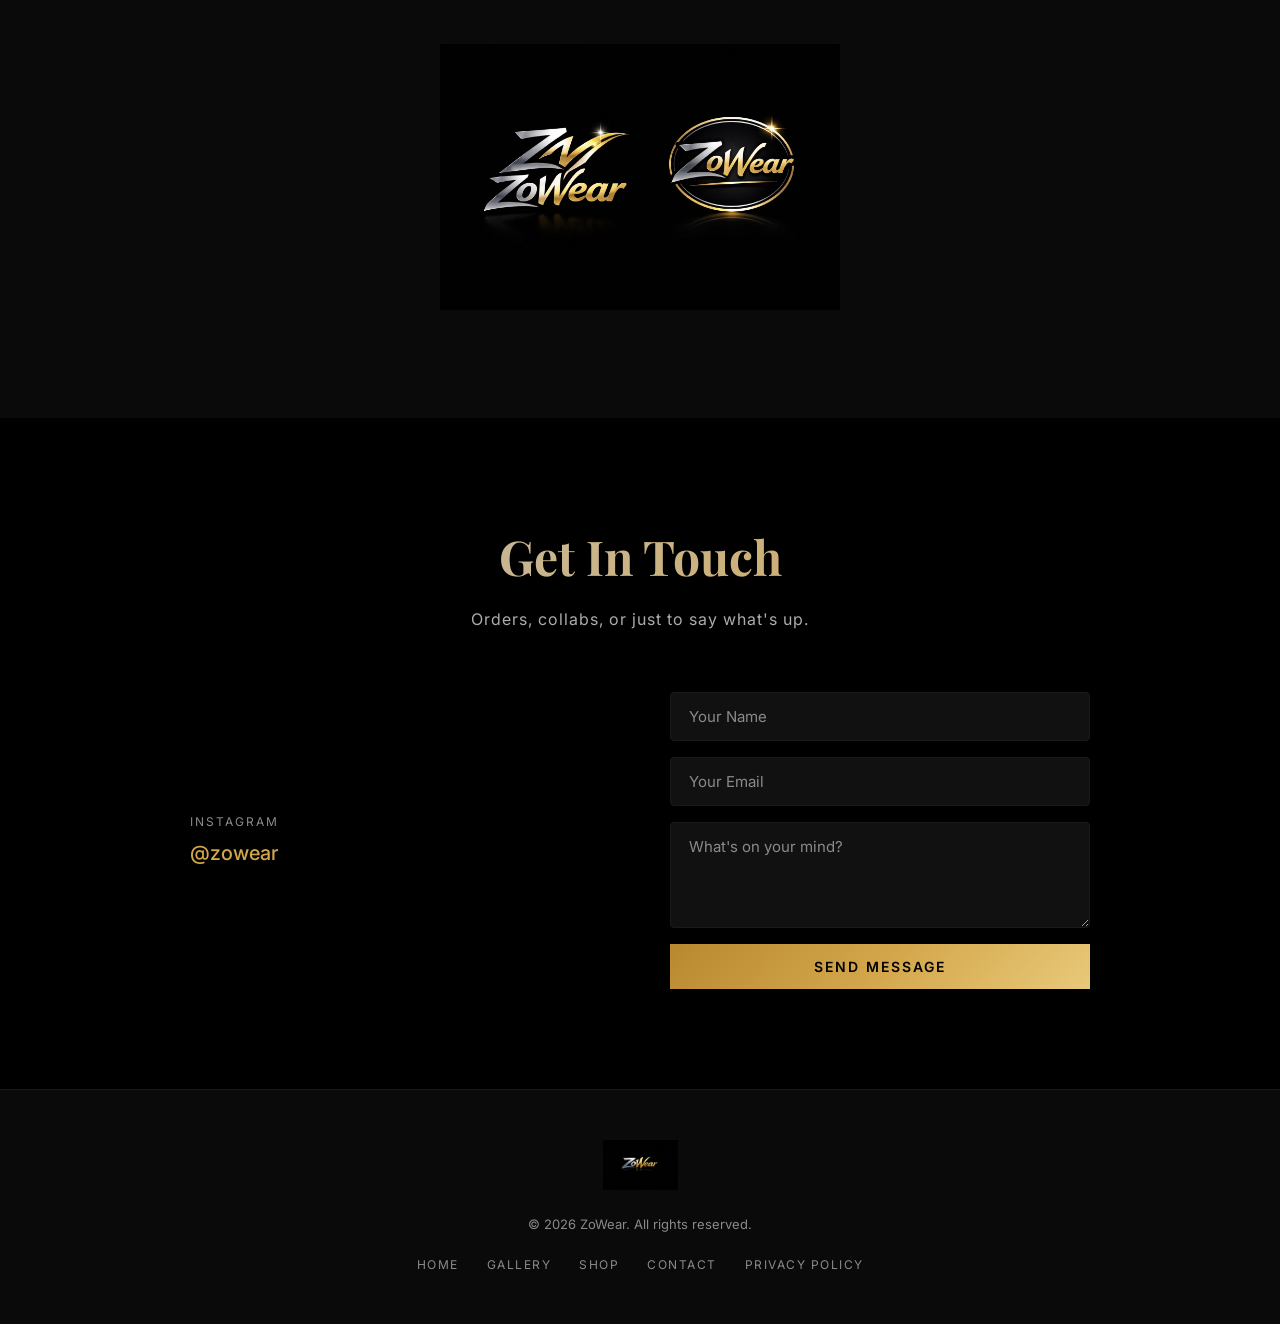
==== commit 3af2c96d: "Add files via upload" ====
--- a/index.html
+++ b/index.html
@@ -1,262 +1,233 @@
-<!DOCTYPE html>
-<html lang="en">
-<head>
-    <meta charset="UTF-8">
-    <meta name="viewport" content="width=device-width, initial-scale=1.0">
-    <title>ZoWear — Premium Streetwear by Alonzo Robinson</title>
-    <meta name="description" content="ZoWear — Premium streetwear brand. Shop the latest collection from Alonzo Robinson.">
-    <link rel="icon" type="image/png" href="assets/images/logo-main.png">
-    <link rel="preconnect" href="https://fonts.googleapis.com">
-    <link rel="preconnect" href="https://fonts.gstatic.com" crossorigin>
-    <link href="https://fonts.googleapis.com/css2?family=Playfair+Display:wght@400;700&family=Inter:wght@300;400;500;600&display=swap" rel="stylesheet">
-    <link rel="stylesheet" href="assets/css/style.css">
-    <!-- Snipcart -->
-    <link rel="stylesheet" href="https://cdn.snipcart.com/themes/v3.7.1/default/snipcart.css">
-</head>
-<body>
-
-    <!-- NAVIGATION -->
-    <nav class="nav" id="nav">
-        <div class="nav-inner">
-            <a href="#" class="nav-logo">
-                <img src="assets/images/logo-main.png" alt="ZoWear" class="nav-logo-img">
-            </a>
-            <button class="nav-toggle" id="navToggle" aria-label="Menu">
-                <span></span><span></span><span></span>
-            </button>
-            <ul class="nav-links" id="navLinks">
-                <li><a href="#home">Home</a></li>
-                <li><a href="#gallery">Gallery</a></li>
-                <li><a href="#catalog">Shop</a></li>
-                <li><a href="#about">About</a></li>
-                <li><a href="#contact">Contact</a></li>
-                <li><a href="#" class="snipcart-checkout nav-cart">🛒 Cart (<span class="snipcart-items-count">0</span>)</a></li>
-            </ul>
-        </div>
-    </nav>
-
-    <!-- HERO -->
-    <section class="hero" id="home">
-        <div class="hero-overlay"></div>
-        <div class="hero-content">
-            <img src="assets/images/logo-main.png" alt="ZoWear" class="hero-logo">
-            <p class="hero-tagline">Premium Streetwear. Bold by Design.</p>
-            <a href="#catalog" class="btn btn-gold">Shop the Collection</a>
-        </div>
-    </section>
-
-    <!-- GALLERY -->
-    <section class="section gallery-section" id="gallery">
-        <div class="container">
-            <h2 class="section-title">Gallery</h2>
-            <p class="section-subtitle">The look. The lifestyle. The brand.</p>
-            <div class="gallery-grid" id="galleryGrid">
-                <!-- Gallery items will be added here — placeholder for now -->
-                <div class="gallery-item placeholder-item">
-                    <div class="placeholder-content">
-                        <span class="placeholder-icon">📸</span>
-                        <span>Photo Coming Soon</span>
-                    </div>
-                </div>
-                <div class="gallery-item placeholder-item">
-                    <div class="placeholder-content">
-                        <span class="placeholder-icon">📸</span>
-                        <span>Photo Coming Soon</span>
-                    </div>
-                </div>
-                <div class="gallery-item placeholder-item">
-                    <div class="placeholder-content">
-                        <span class="placeholder-icon">📸</span>
-                        <span>Photo Coming Soon</span>
-                    </div>
-                </div>
-                <div class="gallery-item placeholder-item">
-                    <div class="placeholder-content">
-                        <span class="placeholder-icon">📸</span>
-                        <span>Photo Coming Soon</span>
-                    </div>
-                </div>
-                <div class="gallery-item placeholder-item">
-                    <div class="placeholder-content">
-                        <span class="placeholder-icon">📸</span>
-                        <span>Photo Coming Soon</span>
-                    </div>
-                </div>
-                <div class="gallery-item placeholder-item">
-                    <div class="placeholder-content">
-                        <span class="placeholder-icon">📸</span>
-                        <span>Photo Coming Soon</span>
-                    </div>
-                </div>
-            </div>
-        </div>
-    </section>
-
-    <!-- CATALOG -->
-    <section class="section catalog-section" id="catalog">
-        <div class="container">
-            <h2 class="section-title">Shop</h2>
-            <p class="section-subtitle">Explore the latest drops.</p>
-            <div class="catalog-grid" id="catalogGrid">
-                <!--
-                    PRODUCT TEMPLATE — Duplicate this block for each product.
-                    Replace: id, name, price, image, description, url
-                    The data-item-url MUST match the live page URL for Snipcart validation.
-                -->
-                <div class="product-card">
-                    <div class="product-image placeholder-item">
-                        <div class="placeholder-content">
-                            <span class="placeholder-icon">👕</span>
-                            <span>Product Image</span>
-                        </div>
-                    </div>
-                    <div class="product-info">
-                        <h3 class="product-name">ZoWear Tee — Black</h3>
-                        <p class="product-price">$45</p>
-                        <button class="btn btn-buy snipcart-add-item"
-                            data-item-id="zowear-tee-black"
-                            data-item-name="ZoWear Tee — Black"
-                            data-item-price="45.00"
-                            data-item-url="/"
-                            data-item-description="Premium ZoWear logo tee in black"
-                            data-item-image="assets/images/products/tee-black.jpg"
-                            data-item-custom1-name="Size"
-                            data-item-custom1-options="S|M|L|XL|XXL">
-                            Add to Cart
-                        </button>
-                    </div>
-                </div>
-                <div class="product-card">
-                    <div class="product-image placeholder-item">
-                        <div class="placeholder-content">
-                            <span class="placeholder-icon">👕</span>
-                            <span>Product Image</span>
-                        </div>
-                    </div>
-                    <div class="product-info">
-                        <h3 class="product-name">ZoWear Hoodie — Gold</h3>
-                        <p class="product-price">$85</p>
-                        <button class="btn btn-buy snipcart-add-item"
-                            data-item-id="zowear-hoodie-gold"
-                            data-item-name="ZoWear Hoodie — Gold"
-                            data-item-price="85.00"
-                            data-item-url="/"
-                            data-item-description="Premium ZoWear hoodie with gold embroidery"
-                            data-item-image="assets/images/products/hoodie-gold.jpg"
-                            data-item-custom1-name="Size"
-                            data-item-custom1-options="S|M|L|XL|XXL">
-                            Add to Cart
-                        </button>
-                    </div>
-                </div>
-                <div class="product-card">
-                    <div class="product-image placeholder-item">
-                        <div class="placeholder-content">
-                            <span class="placeholder-icon">👕</span>
-                            <span>Product Image</span>
-                        </div>
-                    </div>
-                    <div class="product-info">
-                        <h3 class="product-name">ZoWear Cap — Silver</h3>
-                        <p class="product-price">$35</p>
-                        <button class="btn btn-buy snipcart-add-item"
-                            data-item-id="zowear-cap-silver"
-                            data-item-name="ZoWear Cap — Silver"
-                            data-item-price="35.00"
-                            data-item-url="/"
-                            data-item-description="ZoWear fitted cap with silver logo"
-                            data-item-image="assets/images/products/cap-silver.jpg"
-                            data-item-custom1-name="Size"
-                            data-item-custom1-options="S/M|L/XL">
-                            Add to Cart
-                        </button>
-                    </div>
-                </div>
-                <div class="product-card">
-                    <div class="product-image placeholder-item">
-                        <div class="placeholder-content">
-                            <span class="placeholder-icon">👕</span>
-                            <span>Product Image</span>
-                        </div>
-                    </div>
-                    <div class="product-info">
-                        <h3 class="product-name">ZoWear Joggers</h3>
-                        <p class="product-price">$65</p>
-                        <button class="btn btn-buy snipcart-add-item"
-                            data-item-id="zowear-joggers"
-                            data-item-name="ZoWear Joggers"
-                            data-item-price="65.00"
-                            data-item-url="/"
-                            data-item-description="Premium ZoWear joggers with embroidered logo"
-                            data-item-image="assets/images/products/joggers.jpg"
-                            data-item-custom1-name="Size"
-                            data-item-custom1-options="S|M|L|XL|XXL">
-                            Add to Cart
-                        </button>
-                    </div>
-                </div>
-            </div>
-        </div>
-    </section>
-
-    <!-- ABOUT -->
-    <section class="section about-section" id="about">
-        <div class="container">
-            <div class="about-content">
-                <h2 class="section-title">About ZoWear</h2>
-                <p class="about-text">
-                    Founded by <strong>Alonzo Robinson</strong>, ZoWear is more than a brand — it's a statement. 
-                    Born from a passion for bold design and premium quality, every piece is crafted to make you 
-                    stand out. This isn't fast fashion. This is wear that speaks.
-                </p>
-                <div class="about-founder">
-                    <img src="assets/images/logo-variants.png" alt="ZoWear Logos" class="about-logo">
-                </div>
-            </div>
-        </div>
-    </section>
-
-    <!-- CONTACT -->
-    <section class="section contact-section" id="contact">
-        <div class="container">
-            <h2 class="section-title">Get In Touch</h2>
-            <p class="section-subtitle">Orders, collabs, or just to say what's up.</p>
-            <div class="contact-grid">
-                <div class="contact-info">
-                    <div class="contact-item">
-                        <span class="contact-label">Instagram</span>
-                        <a href="https://instagram.com/zowear" target="_blank" class="contact-link">@zowear</a>
-                    </div>
-                </div>
-                <form class="contact-form" id="contactForm">
-                    <input type="text" name="name" placeholder="Your Name" required>
-                    <input type="email" name="email" placeholder="Your Email" required>
-                    <textarea name="message" placeholder="What's on your mind?" rows="4" required></textarea>
-                    <button type="submit" class="btn btn-gold">Send Message</button>
-                </form>
-            </div>
-        </div>
-    </section>
-
-    <!-- FOOTER -->
-    <footer class="footer">
-        <div class="container">
-            <img src="assets/images/logo-main.png" alt="ZoWear" class="footer-logo">
-            <p class="footer-text">&copy; 2026 ZoWear. All rights reserved.</p>
-            <div class="footer-links">
-                <a href="#home">Home</a>
-                <a href="#gallery">Gallery</a>
-                <a href="#catalog">Shop</a>
-                <a href="#contact">Contact</a>
-                <a href="privacy.html">Privacy Policy</a>
-            </div>
-        </div>
-    </footer>
-
-    <!-- Snipcart Container — replace YOUR_API_KEY with your Snipcart public API key -->
-    <div hidden id="snipcart" data-api-key="MTBiNGU2OTgtODFjNy00YzE5LWI1YmQtZDZmMjAwOTA1ZTdiNjM5MDk4MTg5Njk2MjgzODMz" data-config-modal-style="side" data-currency="usd">
-    </div>
-    <script async src="https://cdn.snipcart.com/themes/v3.7.1/default/snipcart.js"></script>
-    <script src="assets/js/main.js"></script>
-</body>
-</html>
+<!DOCTYPE html>
+<html lang="en">
+<head>
+    <meta charset="UTF-8">
+    <meta name="viewport" content="width=device-width, initial-scale=1.0">
+    <title>ZoWear — Premium Streetwear by Alonzo Robinson</title>
+    <meta name="description" content="ZoWear — Premium streetwear brand. Shop the latest collection from Alonzo Robinson.">
+    <link rel="icon" type="image/png" href="assets/images/logo-main.png">
+    <link rel="preconnect" href="https://fonts.googleapis.com">
+    <link rel="preconnect" href="https://fonts.gstatic.com" crossorigin>
+    <link href="https://fonts.googleapis.com/css2?family=Playfair+Display:wght@400;700&family=Inter:wght@300;400;500;600&display=swap" rel="stylesheet">
+    <link rel="stylesheet" href="assets/css/style.css">
+    <!-- Snipcart -->
+    <link rel="stylesheet" href="https://cdn.snipcart.com/themes/v3.7.1/default/snipcart.css">
+</head>
+<body>
+
+    <!-- NAVIGATION -->
+    <nav class="nav" id="nav">
+        <div class="nav-inner">
+            <a href="#" class="nav-logo">
+                <img src="assets/images/logo-main.png" alt="ZoWear" class="nav-logo-img">
+            </a>
+            <button class="nav-toggle" id="navToggle" aria-label="Menu">
+                <span></span><span></span><span></span>
+            </button>
+            <ul class="nav-links" id="navLinks">
+                <li><a href="#home">Home</a></li>
+                <li><a href="#gallery">Gallery</a></li>
+                <li><a href="#catalog">Shop</a></li>
+                <li><a href="#about">About</a></li>
+                <li><a href="#contact">Contact</a></li>
+                <li><a href="#" class="snipcart-checkout nav-cart">🛒 Cart (<span class="snipcart-items-count">0</span>)</a></li>
+            </ul>
+        </div>
+    </nav>
+
+    <!-- HERO -->
+    <section class="hero" id="home">
+        <div class="hero-overlay"></div>
+        <div class="hero-content">
+            <img src="assets/images/logo-main.png" alt="ZoWear" class="hero-logo">
+            <p class="hero-tagline">Premium Streetwear. Bold by Design.</p>
+            <a href="#catalog" class="btn btn-gold">Shop the Collection</a>
+        </div>
+    </section>
+
+    <!-- GALLERY -->
+    <section class="section gallery-section" id="gallery">
+        <div class="container">
+            <h2 class="section-title">Gallery</h2>
+            <p class="section-subtitle">The look. The lifestyle. The brand.</p>
+            <div class="gallery-grid" id="galleryGrid">
+                <div class="gallery-item placeholder-item">
+                    <div class="placeholder-content">
+                        <span class="placeholder-icon">📸</span>
+                        <span>Coming Soon</span>
+                    </div>
+                </div>
+                <div class="gallery-item placeholder-item">
+                    <div class="placeholder-content">
+                        <span class="placeholder-icon">📸</span>
+                        <span>Coming Soon</span>
+                    </div>
+                </div>
+                <div class="gallery-item placeholder-item">
+                    <div class="placeholder-content">
+                        <span class="placeholder-icon">📸</span>
+                        <span>Coming Soon</span>
+                    </div>
+                </div>
+                <div class="gallery-item placeholder-item">
+                    <div class="placeholder-content">
+                        <span class="placeholder-icon">📸</span>
+                        <span>Coming Soon</span>
+                    </div>
+                </div>
+                <div class="gallery-item placeholder-item">
+                    <div class="placeholder-content">
+                        <span class="placeholder-icon">📸</span>
+                        <span>Coming Soon</span>
+                    </div>
+                </div>
+                <div class="gallery-item placeholder-item">
+                    <div class="placeholder-content">
+                        <span class="placeholder-icon">📸</span>
+                        <span>Coming Soon</span>
+                    </div>
+                </div>
+            </div>
+        </div>
+    </section>
+
+    <!-- CATALOG -->
+    <section class="section catalog-section" id="catalog">
+        <div class="container">
+            <h2 class="section-title">Shop</h2>
+            <p class="section-subtitle">Explore the latest drops.</p>
+            <div class="catalog-grid" id="catalogGrid">
+                <!--
+                    PRODUCT TEMPLATE — Duplicate this block for each product.
+                    Replace: id, name, price, image, description, url
+                    The data-item-url MUST match the live page URL for Snipcart validation.
+                -->
+                <div class="product-card">
+                    <div class="product-image">
+                        <img src="assets/images/products/godspeed-tee.jpg" alt="Godspeed Tee">
+                    </div>
+                    <div class="product-info">
+                        <h3 class="product-name">Godspeed Tee</h3>
+                        <p class="product-price">$85</p>
+                        <button class="btn btn-buy snipcart-add-item"
+                            data-item-id="godspeed-tee"
+                            data-item-name="Godspeed Tee"
+                            data-item-price="85.00"
+                            data-item-url="/"
+                            data-item-description="Godspeed graphic tee — front & back print"
+                            data-item-image="assets/images/products/godspeed-tee.jpg"
+                            data-item-custom1-name="Size"
+                            data-item-custom1-options="S|M|L|XL|XXL">
+                            Add to Cart
+                        </button>
+                    </div>
+                </div>
+                <div class="product-card">
+                    <div class="product-image">
+                        <img src="assets/images/products/purple-shorts.jpg" alt="Purple Brand Crystal Shorts">
+                    </div>
+                    <div class="product-info">
+                        <h3 class="product-name">Purple Brand Crystal Shorts</h3>
+                        <p class="product-price">$90</p>
+                        <button class="btn btn-buy snipcart-add-item"
+                            data-item-id="purple-crystal-shorts"
+                            data-item-name="Purple Brand Crystal Shorts"
+                            data-item-price="90.00"
+                            data-item-url="/"
+                            data-item-description="Purple Brand denim shorts with crystal cross detail"
+                            data-item-image="assets/images/products/purple-shorts.jpg"
+                            data-item-custom1-name="Size"
+                            data-item-custom1-options="28|30|32|34|36|38">
+                            Add to Cart
+                        </button>
+                    </div>
+                </div>
+                <div class="product-card">
+                    <div class="product-image placeholder-item">
+                        <div class="placeholder-content">
+                            <span class="placeholder-icon">👕</span>
+                            <span>Coming Soon</span>
+                        </div>
+                    </div>
+                    <div class="product-info">
+                        <h3 class="product-name">More Drops Soon</h3>
+                        <p class="product-price">&nbsp;</p>
+                    </div>
+                </div>
+                <div class="product-card">
+                    <div class="product-image placeholder-item">
+                        <div class="placeholder-content">
+                            <span class="placeholder-icon">👕</span>
+                            <span>Coming Soon</span>
+                        </div>
+                    </div>
+                    <div class="product-info">
+                        <h3 class="product-name">More Drops Soon</h3>
+                        <p class="product-price">&nbsp;</p>
+                    </div>
+                </div>
+            </div>
+        </div>
+    </section>
+
+    <!-- ABOUT -->
+    <section class="section about-section" id="about">
+        <div class="container">
+            <div class="about-content">
+                <h2 class="section-title">About ZoWear</h2>
+                <p class="about-text">
+                    Founded by <strong>Alonzo Robinson</strong>, ZoWear is more than a brand — it's a statement. 
+                    Born from a passion for bold design and premium quality, every piece is crafted to make you 
+                    stand out. This isn't fast fashion. This is wear that speaks.
+                </p>
+                <div class="about-founder">
+                    <img src="assets/images/logo-variants.png" alt="ZoWear Logos" class="about-logo">
+                </div>
+            </div>
+        </div>
+    </section>
+
+    <!-- CONTACT -->
+    <section class="section contact-section" id="contact">
+        <div class="container">
+            <h2 class="section-title">Get In Touch</h2>
+            <p class="section-subtitle">Orders, collabs, or just to say what's up.</p>
+            <div class="contact-grid">
+                <div class="contact-info">
+                    <div class="contact-item">
+                        <span class="contact-label">Instagram</span>
+                        <a href="https://instagram.com/zowear" target="_blank" class="contact-link">@zowear</a>
+                    </div>
+                </div>
+                <form class="contact-form" id="contactForm">
+                    <input type="text" name="name" placeholder="Your Name" required>
+                    <input type="email" name="email" placeholder="Your Email" required>
+                    <textarea name="message" placeholder="What's on your mind?" rows="4" required></textarea>
+                    <button type="submit" class="btn btn-gold">Send Message</button>
+                </form>
+            </div>
+        </div>
+    </section>
+
+    <!-- FOOTER -->
+    <footer class="footer">
+        <div class="container">
+            <img src="assets/images/logo-main.png" alt="ZoWear" class="footer-logo">
+            <p class="footer-text">&copy; 2026 ZoWear. All rights reserved.</p>
+            <div class="footer-links">
+                <a href="#home">Home</a>
+                <a href="#gallery">Gallery</a>
+                <a href="#catalog">Shop</a>
+                <a href="#contact">Contact</a>
+                <a href="privacy.html">Privacy Policy</a>
+            </div>
+        </div>
+    </footer>
+
+    <!-- Snipcart Container — replace YOUR_API_KEY with your Snipcart public API key -->
+    <div hidden id="snipcart" data-api-key="MTBiNGU2OTgtODFjNy00YzE5LWI1YmQtZDZmMjAwOTA1ZTdiNjM5MDk4MTg5Njk2MjgzODMz" data-config-modal-style="side" data-currency="usd">
+    </div>
+    <script async src="https://cdn.snipcart.com/themes/v3.7.1/default/snipcart.js"></script>
+    <script src="assets/js/main.js"></script>
+</body>
+</html>
